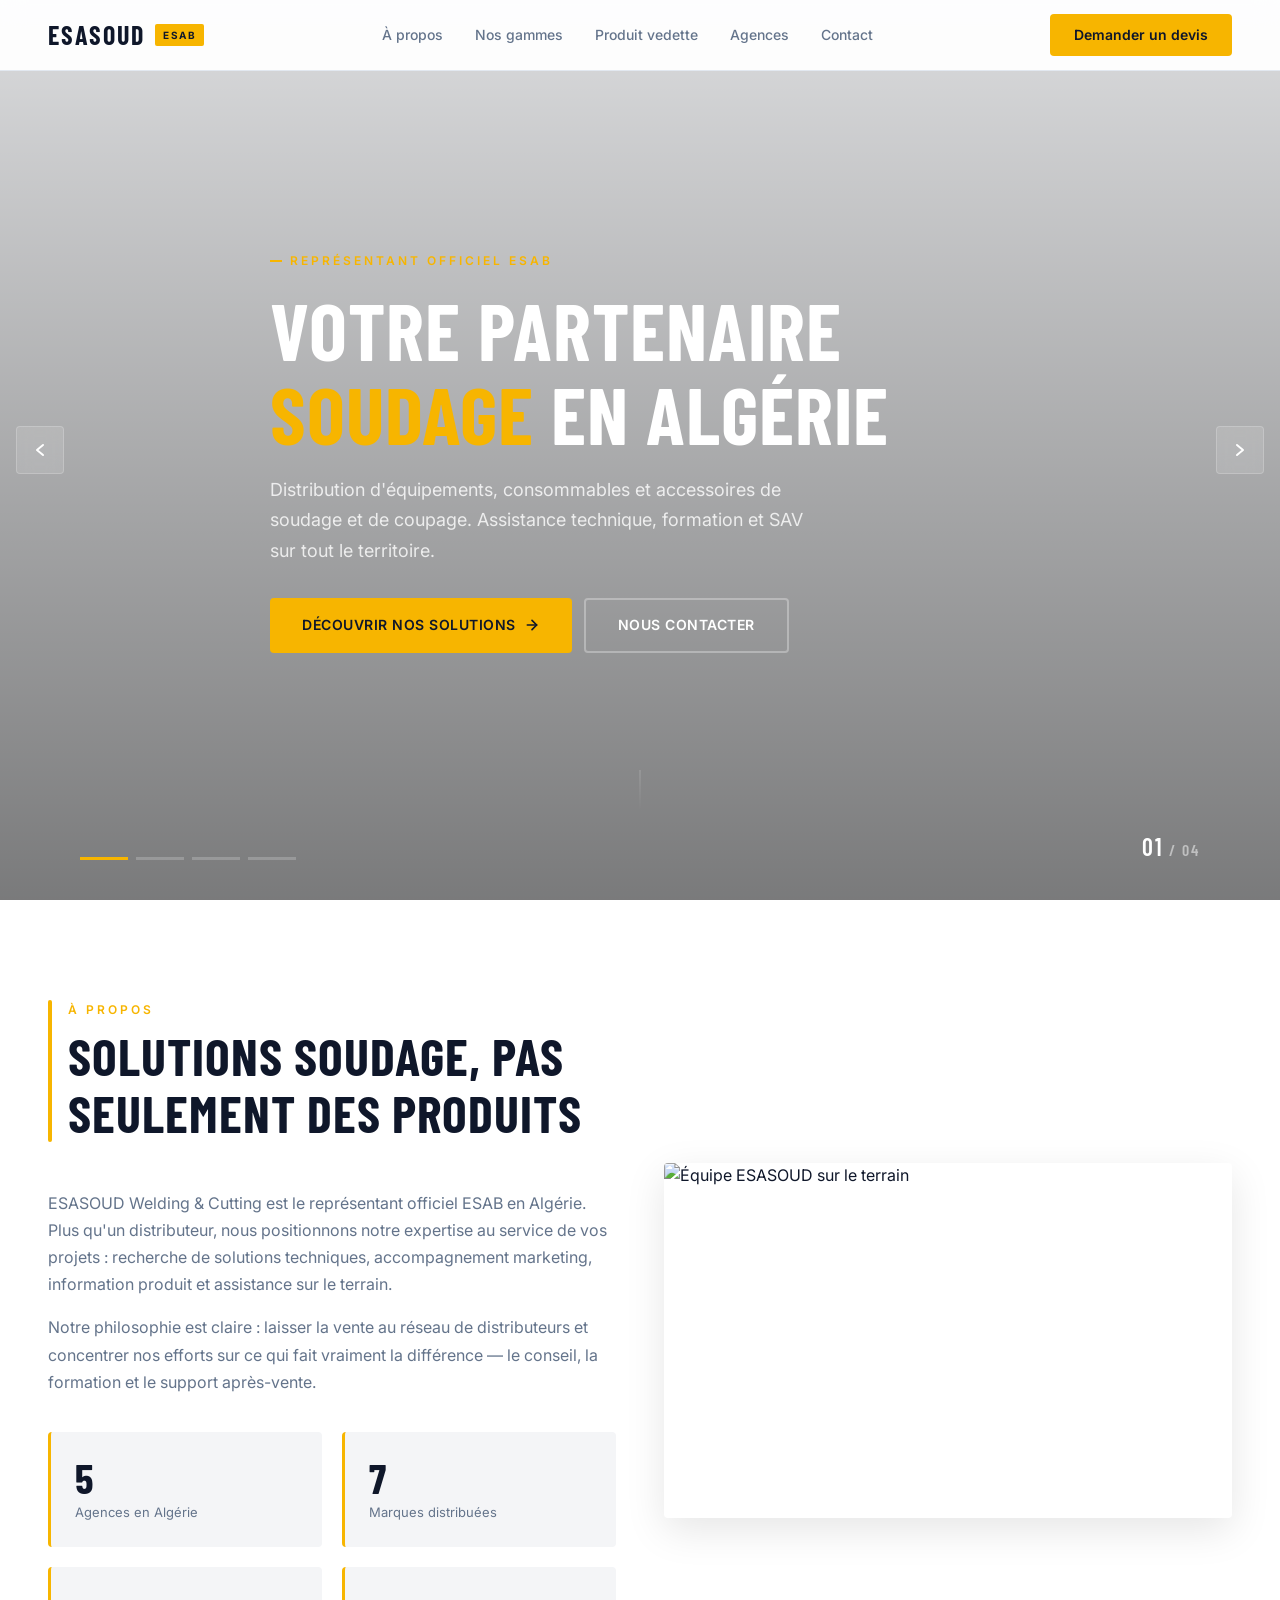
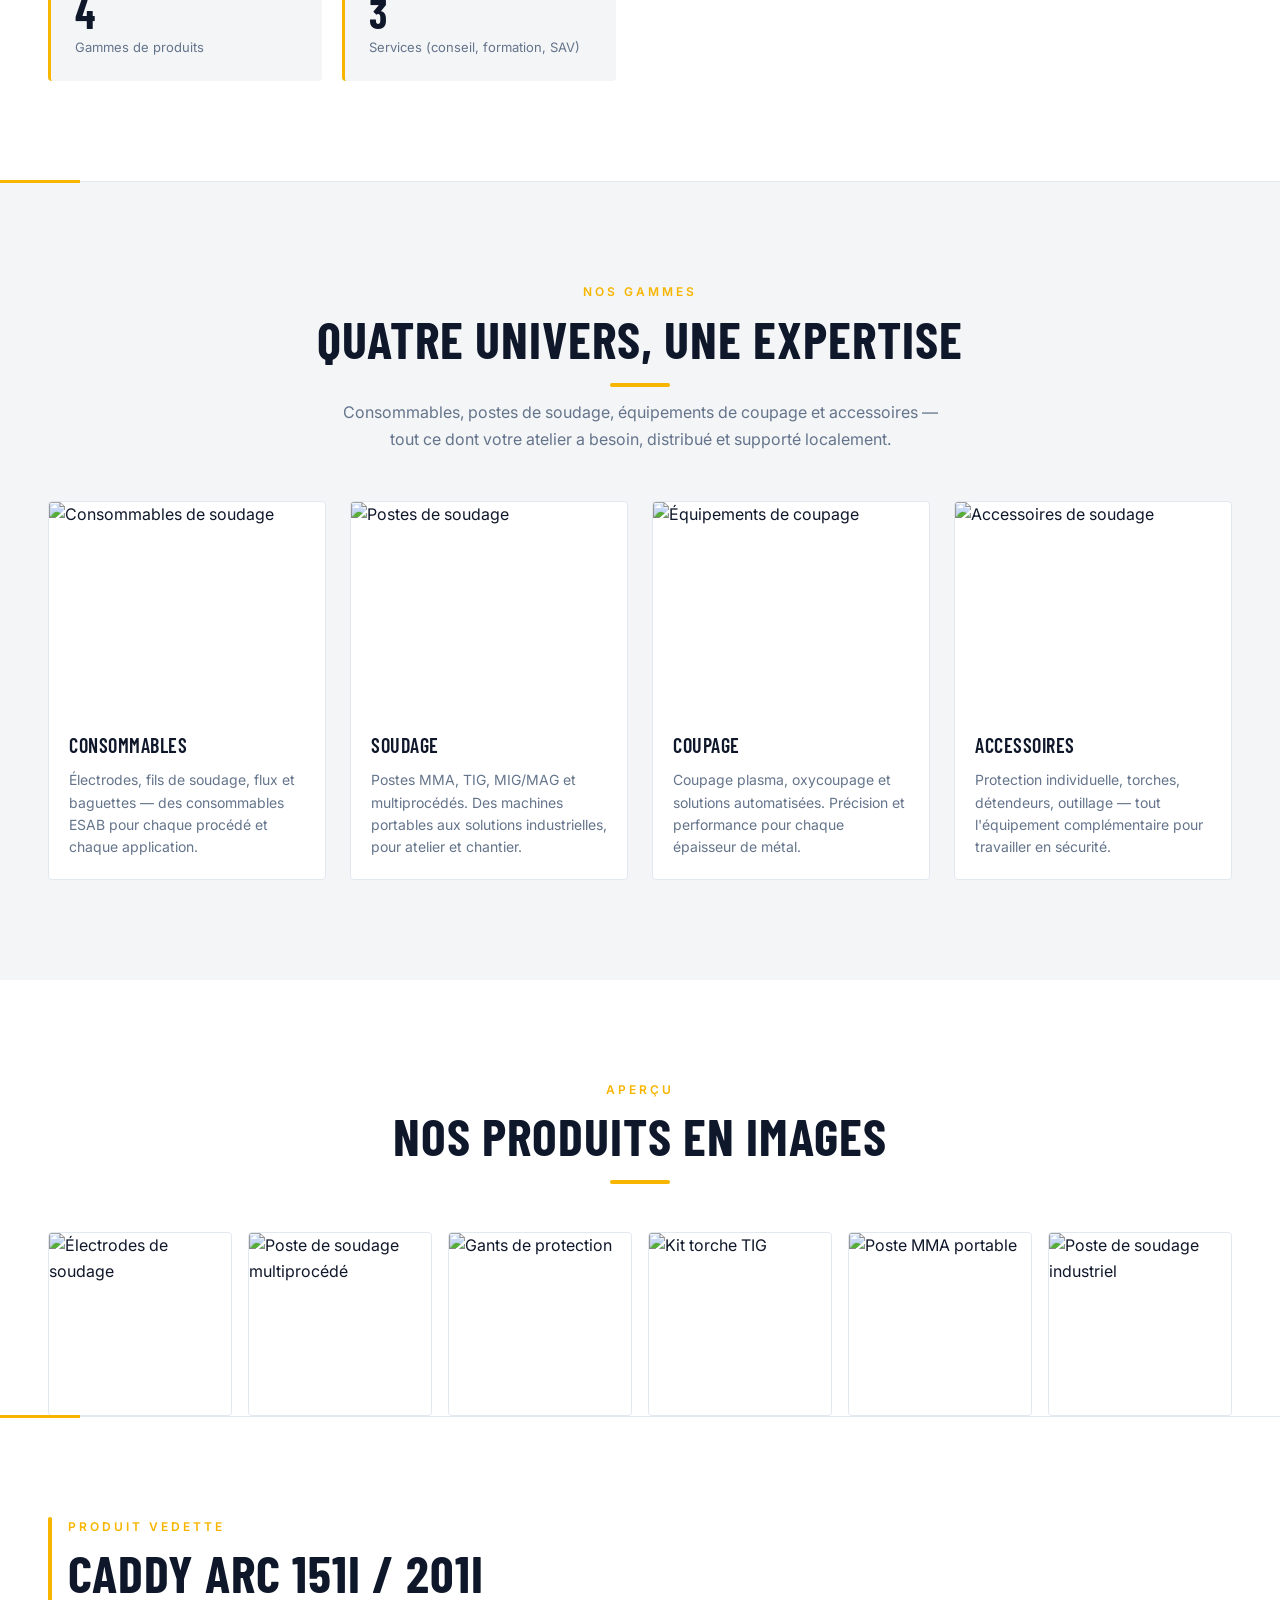
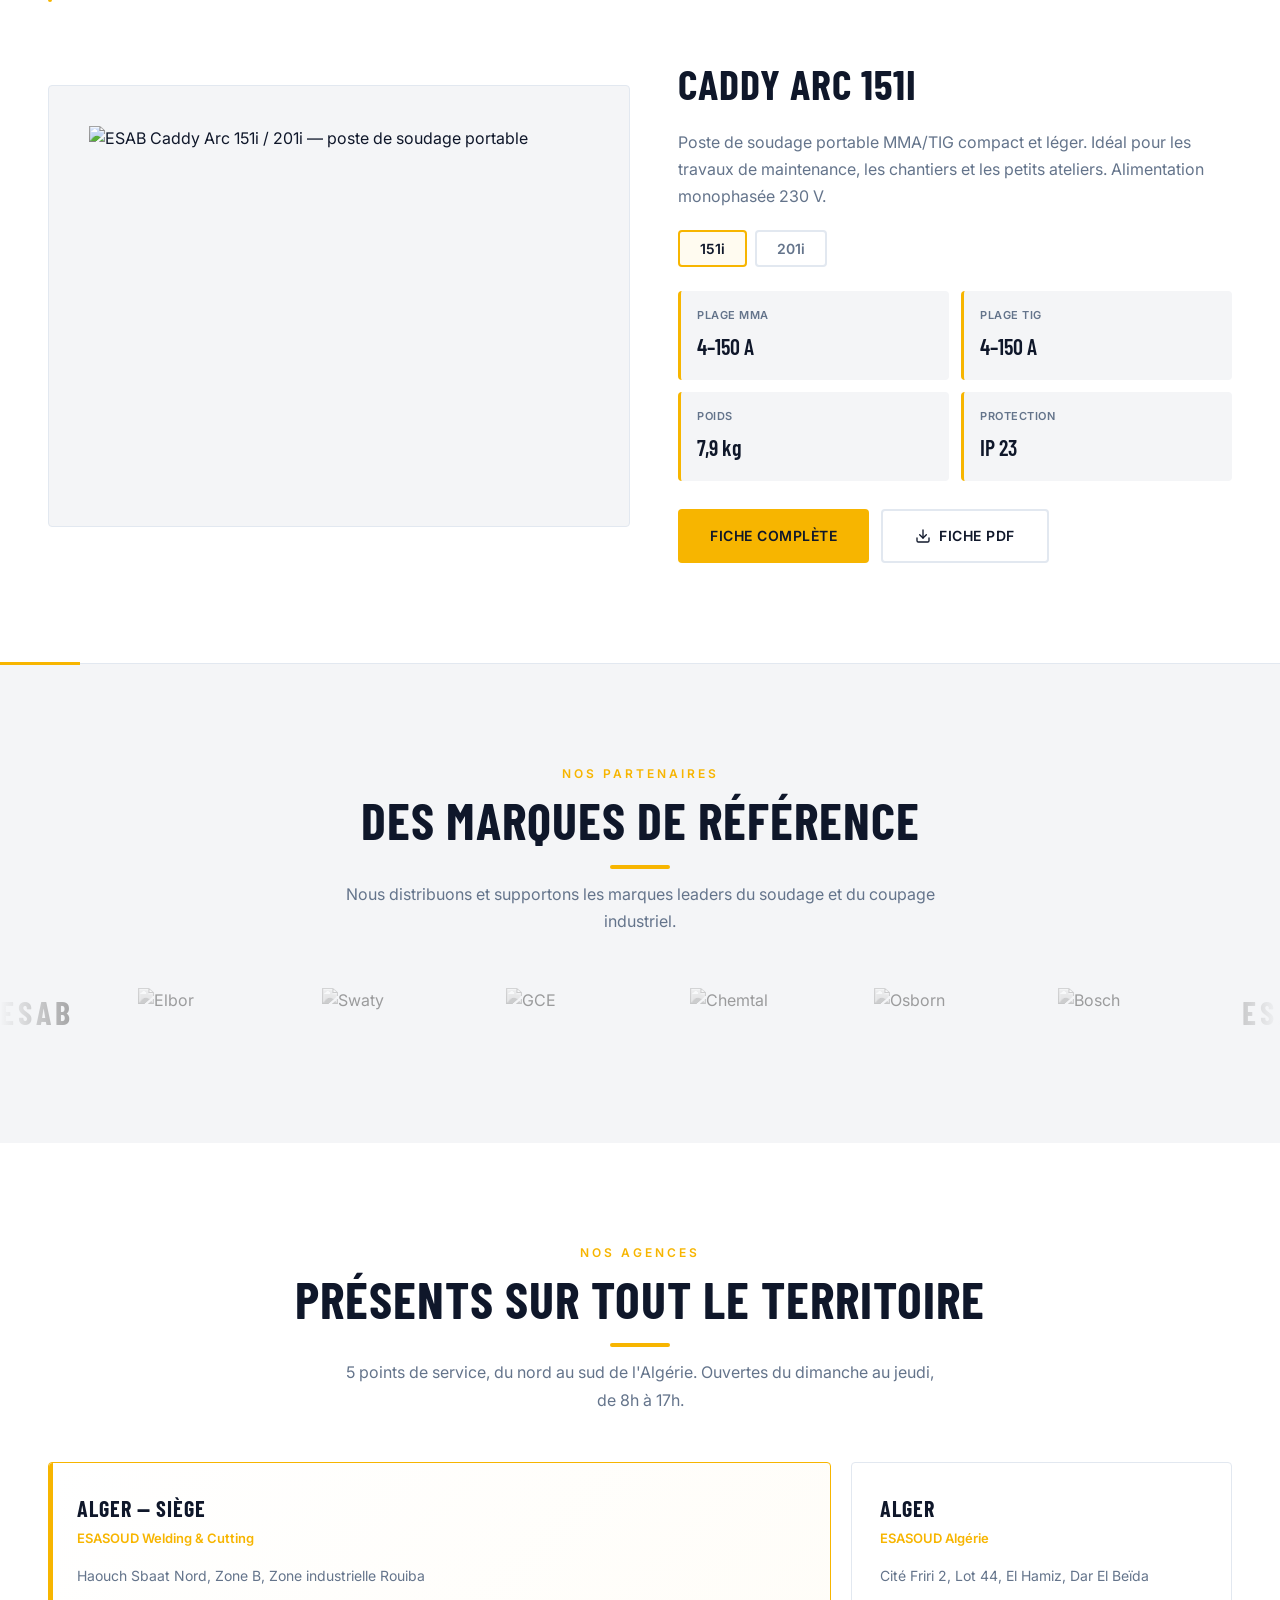
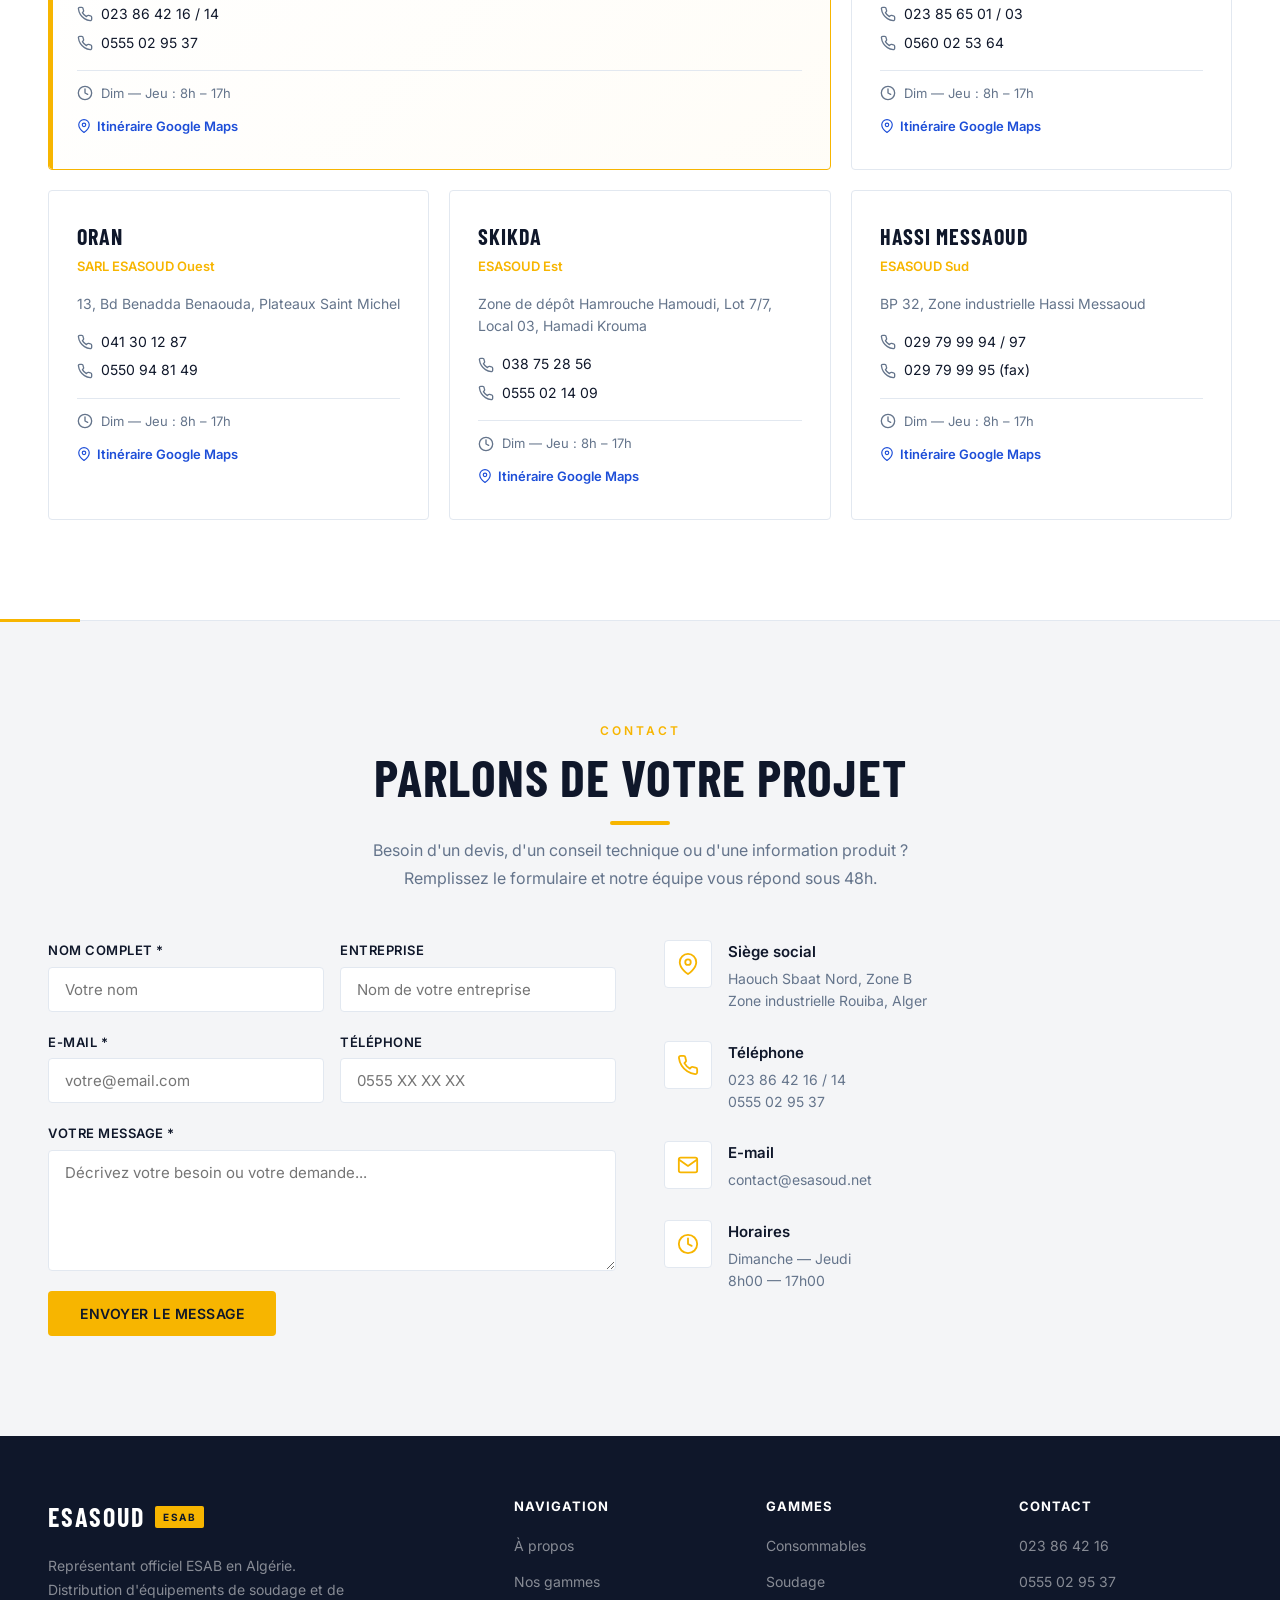
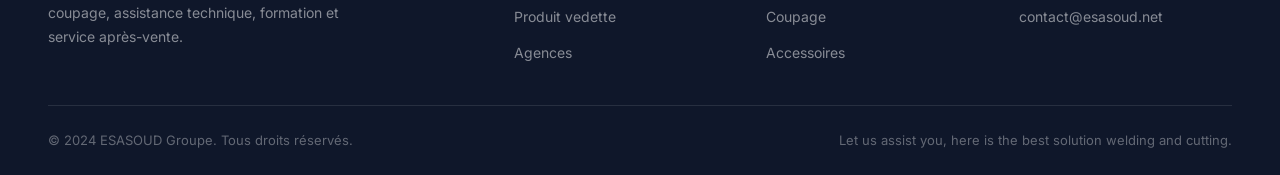
==== index.html @ b5c1c21e "ESASOUD V2 — Acier blanc (light theme) Site vitrine complet : slider full screen, Swiss Modernism in" ====
<!DOCTYPE html>
<html lang="fr">
<head>
  <meta charset="UTF-8">
  <meta name="viewport" content="width=device-width, initial-scale=1.0">
  <title>ESASOUD Welding & Cutting — Représentant officiel ESAB en Algérie</title>
  <meta name="description" content="ESASOUD Welding & Cutting, représentant officiel ESAB en Algérie. Distribution d'équipements de soudage et coupage, assistance technique, formation et SAV.">
  <link rel="preconnect" href="https://fonts.googleapis.com">
  <link rel="preconnect" href="https://fonts.gstatic.com" crossorigin>
  <link href="https://fonts.googleapis.com/css2?family=Barlow+Condensed:wght@400;500;600;700&family=Inter:wght@400;500;600;700&display=swap" rel="stylesheet">
  <link rel="stylesheet" href="assets/css/style.css">
</head>
<body>

  <!-- ====== HEADER ====== -->
  <header class="site-header" role="banner">
    <div class="container nav-inner">
      <a href="/" class="logo" aria-label="ESASOUD — Accueil">
        ESASOUD <span class="esab-badge">ESAB</span>
      </a>
      <nav aria-label="Navigation principale">
        <ul class="nav-links">
          <li><a href="#about">À propos</a></li>
          <li><a href="#gammes">Nos gammes</a></li>
          <li><a href="#produit">Produit vedette</a></li>
          <li><a href="#agences">Agences</a></li>
          <li><a href="#contact">Contact</a></li>
        </ul>
      </nav>
      <a href="#contact" class="nav-cta">Demander un devis</a>
      <button class="hamburger" aria-label="Ouvrir le menu" aria-expanded="false">
        <span></span><span></span><span></span>
      </button>
    </div>
  </header>

  <!-- Mobile nav -->
  <div class="mobile-nav" aria-hidden="true">
    <a href="#about">À propos</a>
    <a href="#gammes">Nos gammes</a>
    <a href="#produit">Produit vedette</a>
    <a href="#agences">Agences</a>
    <a href="#contact">Contact</a>
  </div>

  <!-- ====== HERO SLIDER ====== -->
  <section class="hero-slider" aria-label="Slider principal">

    <!-- Slide 1 -->
    <div class="slide active" role="group" aria-label="Slide 1 sur 4">
      <div class="slide-bg" style="background-image: url('https://www.esasoud.net/images/main-slider-img.jpg')" role="img" aria-label="Soudeur professionnel au travail"></div>
      <div class="slide-overlay"></div>
      <div class="slide-content">
        <span class="label-tag">Représentant officiel ESAB</span>
        <h1>Votre partenaire <span class="highlight">soudage</span> en Algérie</h1>
        <p>Distribution d'équipements, consommables et accessoires de soudage et de coupage. Assistance technique, formation et SAV sur tout le territoire.</p>
        <div style="display: flex; gap: 12px; flex-wrap: wrap;">
          <a href="#gammes" class="btn-primary">
            Découvrir nos solutions
            <svg width="16" height="16" viewBox="0 0 24 24" fill="none" stroke="currentColor" stroke-width="2.5" stroke-linecap="round" stroke-linejoin="round"><line x1="5" y1="12" x2="19" y2="12"/><polyline points="12 5 19 12 12 19"/></svg>
          </a>
          <a href="#contact" class="btn-outline">Nous contacter</a>
        </div>
      </div>
    </div>

    <!-- Slide 2 -->
    <div class="slide" role="group" aria-label="Slide 2 sur 4">
      <div class="slide-bg" style="background-image: url('https://www.esasoud.net/images/main-slider-img1.jpg')" role="img" aria-label="Équipements de soudage ESAB"></div>
      <div class="slide-overlay"></div>
      <div class="slide-content">
        <span class="label-tag">ESAB en Algérie</span>
        <h1>L'expertise <span class="highlight">ESAB</span> à votre service</h1>
        <p>Soudage, coupage, consommables et accessoires — les solutions ESAB distribuées et supportées localement par ESASOUD Groupe.</p>
        <a href="#about" class="btn-primary">
          En savoir plus
          <svg width="16" height="16" viewBox="0 0 24 24" fill="none" stroke="currentColor" stroke-width="2.5" stroke-linecap="round" stroke-linejoin="round"><line x1="5" y1="12" x2="19" y2="12"/><polyline points="12 5 19 12 12 19"/></svg>
        </a>
      </div>
    </div>

    <!-- Slide 3 -->
    <div class="slide" role="group" aria-label="Slide 3 sur 4">
      <div class="slide-bg" style="background-image: url('https://www.esasoud.net/images/main-slider-img2.jpg')" role="img" aria-label="Formation et assistance technique"></div>
      <div class="slide-overlay"></div>
      <div class="slide-content">
        <span class="label-tag">Services</span>
        <h1>Assistance technique & <span class="highlight">formation</span></h1>
        <p>Nous ne vendons pas seulement des produits — nous vous accompagnons avec des solutions adaptées, du conseil technique et de la formation continue.</p>
        <a href="#contact" class="btn-primary">
          Contactez-nous
          <svg width="16" height="16" viewBox="0 0 24 24" fill="none" stroke="currentColor" stroke-width="2.5" stroke-linecap="round" stroke-linejoin="round"><line x1="5" y1="12" x2="19" y2="12"/><polyline points="12 5 19 12 12 19"/></svg>
        </a>
      </div>
    </div>

    <!-- Slide 4 -->
    <div class="slide" role="group" aria-label="Slide 4 sur 4">
      <div class="slide-bg" style="background-image: url('https://www.esasoud.net/images/welding_1.jpg')" role="img" aria-label="Réseau national ESASOUD"></div>
      <div class="slide-overlay"></div>
      <div class="slide-content">
        <span class="label-tag">Réseau national</span>
        <h1>5 agences, <span class="highlight">couverture nationale</span></h1>
        <p>D'Alger à Hassi Messaoud, nos équipes sont présentes sur le terrain pour vous servir au plus proche de vos chantiers.</p>
        <a href="#agences" class="btn-primary">
          Trouver votre agence
          <svg width="16" height="16" viewBox="0 0 24 24" fill="none" stroke="currentColor" stroke-width="2.5" stroke-linecap="round" stroke-linejoin="round"><line x1="5" y1="12" x2="19" y2="12"/><polyline points="12 5 19 12 12 19"/></svg>
        </a>
      </div>
    </div>

    <!-- Arrows -->
    <div class="slider-arrows">
      <button class="slider-prev" aria-label="Slide précédent">
        <svg width="18" height="18" fill="none" stroke="currentColor" stroke-width="2" stroke-linecap="round" stroke-linejoin="round"><polyline points="12 4 6 9 12 14"/></svg>
      </button>
      <button class="slider-next" aria-label="Slide suivant">
        <svg width="18" height="18" fill="none" stroke="currentColor" stroke-width="2" stroke-linecap="round" stroke-linejoin="round"><polyline points="6 4 12 9 6 14"/></svg>
      </button>
    </div>

    <!-- Progress -->
    <div class="slider-progress" role="tablist" aria-label="Indicateurs du slider">
      <div class="progress-bar active" role="tab" aria-label="Aller au slide 1" tabindex="0"><div class="fill"></div></div>
      <div class="progress-bar" role="tab" aria-label="Aller au slide 2" tabindex="0"><div class="fill"></div></div>
      <div class="progress-bar" role="tab" aria-label="Aller au slide 3" tabindex="0"><div class="fill"></div></div>
      <div class="progress-bar" role="tab" aria-label="Aller au slide 4" tabindex="0"><div class="fill"></div></div>
    </div>

    <!-- Counter -->
    <div class="slider-counter" aria-hidden="true">
      <span class="current-num">01</span> / <span class="total-num">04</span>
    </div>

    <!-- Scroll hint -->
    <div class="scroll-hint" aria-hidden="true">
      <div class="line"></div>
    </div>
  </section>

  <!-- ====== ABOUT ====== -->
  <section class="about" id="about">
    <div class="container">
      <div class="about-grid">
        <div class="reveal">
          <div class="section-header">
            <span class="section-label">À propos</span>
            <h2 class="section-title">Solutions soudage, pas seulement des produits</h2>
          </div>
          <p class="section-desc">ESASOUD Welding & Cutting est le représentant officiel ESAB en Algérie. Plus qu'un distributeur, nous positionnons notre expertise au service de vos projets : recherche de solutions techniques, accompagnement marketing, information produit et assistance sur le terrain.</p>
          <p class="section-desc" style="margin-top: 16px;">Notre philosophie est claire : laisser la vente au réseau de distributeurs et concentrer nos efforts sur ce qui fait vraiment la différence — le conseil, la formation et le support après-vente.</p>
          <div class="about-stats">
            <div class="stat-card">
              <div class="number">5</div>
              <div class="label">Agences en Algérie</div>
            </div>
            <div class="stat-card">
              <div class="number">7</div>
              <div class="label">Marques distribuées</div>
            </div>
            <div class="stat-card">
              <div class="number">4</div>
              <div class="label">Gammes de produits</div>
            </div>
            <div class="stat-card">
              <div class="number">3</div>
              <div class="label">Services (conseil, formation, SAV)</div>
            </div>
          </div>
        </div>
        <div class="about-image reveal">
          <img src="https://www.esasoud.net/images/about-team-banner.jpg"
               referrerpolicy="no-referrer" loading="lazy"
               alt="Équipe ESASOUD sur le terrain" width="640" height="400">
        </div>
      </div>
    </div>
  </section>

  <div class="section-divider container"></div>

  <!-- ====== GAMMES ====== -->
  <section class="gammes" id="gammes">
    <div class="container">
      <div class="section-header centered reveal">
        <span class="section-label">Nos gammes</span>
        <h2 class="section-title">Quatre univers, une expertise</h2>
        <p class="section-desc">Consommables, postes de soudage, équipements de coupage et accessoires — tout ce dont votre atelier a besoin, distribué et supporté localement.</p>
      </div>
      <div class="gammes-grid">
        <div class="gamme-card reveal">
          <div class="card-img-wrapper">
            <img class="card-img" src="https://www.esasoud.net/components/com_jshopping/files/img_categories/consomable.jpg"
                 referrerpolicy="no-referrer" loading="lazy" alt="Consommables de soudage" width="400" height="300">
          </div>
          <div class="card-body">
            <h3>Consommables</h3>
            <p>Électrodes, fils de soudage, flux et baguettes — des consommables ESAB pour chaque procédé et chaque application.</p>
          </div>
        </div>
        <div class="gamme-card reveal">
          <div class="card-img-wrapper">
            <img class="card-img" src="https://www.esasoud.net/components/com_jshopping/files/img_categories/soudage.jpg"
                 referrerpolicy="no-referrer" loading="lazy" alt="Postes de soudage" width="400" height="300">
          </div>
          <div class="card-body">
            <h3>Soudage</h3>
            <p>Postes MMA, TIG, MIG/MAG et multiprocédés. Des machines portables aux solutions industrielles, pour atelier et chantier.</p>
          </div>
        </div>
        <div class="gamme-card reveal">
          <div class="card-img-wrapper">
            <img class="card-img" src="https://www.esasoud.net/components/com_jshopping/files/img_categories/coupage.jpg"
                 referrerpolicy="no-referrer" loading="lazy" alt="Équipements de coupage" width="400" height="300">
          </div>
          <div class="card-body">
            <h3>Coupage</h3>
            <p>Coupage plasma, oxycoupage et solutions automatisées. Précision et performance pour chaque épaisseur de métal.</p>
          </div>
        </div>
        <div class="gamme-card reveal">
          <div class="card-img-wrapper">
            <img class="card-img" src="https://www.esasoud.net/components/com_jshopping/files/img_categories/accesoires.jpg"
                 referrerpolicy="no-referrer" loading="lazy" alt="Accessoires de soudage" width="400" height="300">
          </div>
          <div class="card-body">
            <h3>Accessoires</h3>
            <p>Protection individuelle, torches, détendeurs, outillage — tout l'équipement complémentaire pour travailler en sécurité.</p>
          </div>
        </div>
      </div>
    </div>
  </section>

  <!-- ====== GALERIE ====== -->
  <section class="featured" style="padding-bottom: 0;">
    <div class="container">
      <div class="section-header centered reveal">
        <span class="section-label">Aperçu</span>
        <h2 class="section-title">Nos produits en images</h2>
      </div>
      <div class="gallery-grid reveal">
        <div class="gallery-item">
          <img src="https://www.esasoud.net/images/cobalt_thumbs/gallery23-44/727/8cc1994dde069571bfe5edf1e7822185.jpg"
               referrerpolicy="no-referrer" loading="lazy" alt="Électrodes de soudage" width="200" height="200">
        </div>
        <div class="gallery-item">
          <img src="https://www.esasoud.net/images/cobalt_thumbs/gallery23-43/727/62448a01125cebccfa3512491a345da9.jpg"
               referrerpolicy="no-referrer" loading="lazy" alt="Poste de soudage multiprocédé" width="200" height="200">
        </div>
        <div class="gallery-item">
          <img src="https://www.esasoud.net/images/cobalt_thumbs/gallery23-42/727/c9e61645f3f740197afa7fb17bf3d3ad.jpg"
               referrerpolicy="no-referrer" loading="lazy" alt="Gants de protection" width="200" height="200">
        </div>
        <div class="gallery-item">
          <img src="https://www.esasoud.net/images/cobalt_thumbs/gallery23-41/727/d5d9d0e4068673aee603250d1eb43af8.jpg"
               referrerpolicy="no-referrer" loading="lazy" alt="Kit torche TIG" width="200" height="200">
        </div>
        <div class="gallery-item">
          <img src="https://www.esasoud.net/images/cobalt_thumbs/gallery23-40/727/49633121e88e2125a7069937885d5163.jpg"
               referrerpolicy="no-referrer" loading="lazy" alt="Poste MMA portable" width="200" height="200">
        </div>
        <div class="gallery-item">
          <img src="https://www.esasoud.net/images/cobalt_thumbs/gallery23-39/727/fb04791e435ada34da98c5ca40642149.jpg"
               referrerpolicy="no-referrer" loading="lazy" alt="Poste de soudage industriel" width="200" height="200">
        </div>
      </div>
    </div>
  </section>

  <div class="section-divider container"></div>

  <!-- ====== PRODUIT VEDETTE ====== -->
  <section class="featured" id="produit">
    <div class="container">
      <div class="section-header reveal">
        <span class="section-label">Produit vedette</span>
        <h2 class="section-title">Caddy Arc 151i / 201i</h2>
      </div>
      <div class="featured-grid">
        <div class="featured-img-wrapper reveal">
          <img src="https://www.esasoud.net/components/com_jshopping/files/img_products/full_902474_Caddy_Arc_151i.jpg"
               referrerpolicy="no-referrer" loading="lazy"
               alt="ESAB Caddy Arc 151i / 201i — poste de soudage portable" width="500" height="400">
        </div>
        <div class="featured-info reveal">
          <h3>Caddy Arc <span data-spec-151i="151i" data-spec-201i="201i">151i</span></h3>
          <p class="section-desc" style="margin-bottom: 20px;">Poste de soudage portable MMA/TIG compact et léger. Idéal pour les travaux de maintenance, les chantiers et les petits ateliers. Alimentation monophasée 230 V.</p>
          <div class="model-selector">
            <button class="model-btn active" data-model="151i" type="button">151i</button>
            <button class="model-btn" data-model="201i" type="button">201i</button>
          </div>
          <div class="specs-mini">
            <div class="spec-item">
              <div class="spec-label">Plage MMA</div>
              <div class="spec-value" data-spec-151i="4–150 A" data-spec-201i="4–170 A">4–150 A</div>
            </div>
            <div class="spec-item">
              <div class="spec-label">Plage TIG</div>
              <div class="spec-value" data-spec-151i="4–150 A" data-spec-201i="4–220 A">4–150 A</div>
            </div>
            <div class="spec-item">
              <div class="spec-label">Poids</div>
              <div class="spec-value" data-spec-151i="7,9 kg" data-spec-201i="8,3 kg">7,9 kg</div>
            </div>
            <div class="spec-item">
              <div class="spec-label">Protection</div>
              <div class="spec-value">IP 23</div>
            </div>
          </div>
          <div class="featured-actions">
            <a href="produit" class="btn-primary">Fiche complète</a>
            <a href="https://www.esasoud.net/components/com_jshopping/files/demo_products/Caddy____Arc_151i_201i.pdf"
               class="btn-outline" target="_blank" rel="noopener">
              <svg width="16" height="16" viewBox="0 0 24 24" fill="none" stroke="currentColor" stroke-width="2" stroke-linecap="round" stroke-linejoin="round"><path d="M21 15v4a2 2 0 01-2 2H5a2 2 0 01-2-2v-4"/><polyline points="7 10 12 15 17 10"/><line x1="12" y1="15" x2="12" y2="3"/></svg>
              Fiche PDF
            </a>
          </div>
        </div>
      </div>
    </div>
  </section>

  <div class="section-divider container"></div>

  <!-- ====== PARTENAIRES ====== -->
  <section class="partners" id="partenaires">
    <div class="container">
      <div class="section-header centered reveal">
        <span class="section-label">Nos partenaires</span>
        <h2 class="section-title">Des marques de référence</h2>
        <p class="section-desc">Nous distribuons et supportons les marques leaders du soudage et du coupage industriel.</p>
      </div>
    </div>
    <div class="partners-track-wrapper reveal">
      <div class="partners-track">
        <div class="partner-item"><span class="partner-esab">ESAB</span></div>
        <div class="partner-item"><img src="https://www.esasoud.net/images/partners/elborlogo.png" referrerpolicy="no-referrer" alt="Elbor" loading="lazy" width="120" height="50"></div>
        <div class="partner-item"><img src="https://www.esasoud.net/images/partners/swaty.png" referrerpolicy="no-referrer" alt="Swaty" loading="lazy" width="120" height="50"></div>
        <div class="partner-item"><img src="https://www.esasoud.net/images/partners/gce.png" referrerpolicy="no-referrer" alt="GCE" loading="lazy" width="120" height="50"></div>
        <div class="partner-item"><img src="https://www.esasoud.net/images/partners/chemtal.png" referrerpolicy="no-referrer" alt="Chemtal" loading="lazy" width="120" height="50"></div>
        <div class="partner-item"><img src="https://www.esasoud.net/images/partners/osborn.png" referrerpolicy="no-referrer" alt="Osborn" loading="lazy" width="120" height="50"></div>
        <div class="partner-item"><img src="https://www.esasoud.net/images/partners/bosch.png" referrerpolicy="no-referrer" alt="Bosch" loading="lazy" width="120" height="50"></div>
        <!-- Duplicated for loop -->
        <div class="partner-item"><span class="partner-esab">ESAB</span></div>
        <div class="partner-item"><img src="https://www.esasoud.net/images/partners/elborlogo.png" referrerpolicy="no-referrer" alt="Elbor" loading="lazy" width="120" height="50"></div>
        <div class="partner-item"><img src="https://www.esasoud.net/images/partners/swaty.png" referrerpolicy="no-referrer" alt="Swaty" loading="lazy" width="120" height="50"></div>
        <div class="partner-item"><img src="https://www.esasoud.net/images/partners/gce.png" referrerpolicy="no-referrer" alt="GCE" loading="lazy" width="120" height="50"></div>
        <div class="partner-item"><img src="https://www.esasoud.net/images/partners/chemtal.png" referrerpolicy="no-referrer" alt="Chemtal" loading="lazy" width="120" height="50"></div>
        <div class="partner-item"><img src="https://www.esasoud.net/images/partners/osborn.png" referrerpolicy="no-referrer" alt="Osborn" loading="lazy" width="120" height="50"></div>
        <div class="partner-item"><img src="https://www.esasoud.net/images/partners/bosch.png" referrerpolicy="no-referrer" alt="Bosch" loading="lazy" width="120" height="50"></div>
      </div>
    </div>
  </section>

  <!-- ====== AGENCES ====== -->
  <section class="agencies" id="agences">
    <div class="container">
      <div class="section-header centered reveal">
        <span class="section-label">Nos agences</span>
        <h2 class="section-title">Présents sur tout le territoire</h2>
        <p class="section-desc">5 points de service, du nord au sud de l'Algérie. Ouvertes du dimanche au jeudi, de 8h à 17h.</p>
      </div>
      <div class="agencies-grid">

        <div class="agency-card siege reveal">
          <div class="city">Alger — siège</div>
          <div class="entity">ESASOUD Welding & Cutting</div>
          <div class="address">Haouch Sbaat Nord, Zone B, Zone industrielle Rouiba</div>
          <div class="phones">
            <a href="tel:+21323864216"><svg class="icon-phone" viewBox="0 0 24 24" fill="none" stroke="currentColor" stroke-width="2" stroke-linecap="round" stroke-linejoin="round"><path d="M22 16.92v3a2 2 0 01-2.18 2 19.79 19.79 0 01-8.63-3.07 19.5 19.5 0 01-6-6 19.79 19.79 0 01-3.07-8.67A2 2 0 014.11 2h3a2 2 0 012 1.72c.127.96.361 1.903.7 2.81a2 2 0 01-.45 2.11L8.09 9.91a16 16 0 006 6l1.27-1.27a2 2 0 012.11-.45c.907.339 1.85.573 2.81.7A2 2 0 0122 16.92z"/></svg> 023 86 42 16 / 14</a>
            <a href="tel:+213555029537"><svg class="icon-phone" viewBox="0 0 24 24" fill="none" stroke="currentColor" stroke-width="2" stroke-linecap="round" stroke-linejoin="round"><path d="M22 16.92v3a2 2 0 01-2.18 2 19.79 19.79 0 01-8.63-3.07 19.5 19.5 0 01-6-6 19.79 19.79 0 01-3.07-8.67A2 2 0 014.11 2h3a2 2 0 012 1.72c.127.96.361 1.903.7 2.81a2 2 0 01-.45 2.11L8.09 9.91a16 16 0 006 6l1.27-1.27a2 2 0 012.11-.45c.907.339 1.85.573 2.81.7A2 2 0 0122 16.92z"/></svg> 0555 02 95 37</a>
          </div>
          <div class="hours"><svg width="16" height="16" viewBox="0 0 24 24" fill="none" stroke="currentColor" stroke-width="2" stroke-linecap="round" stroke-linejoin="round"><circle cx="12" cy="12" r="10"/><polyline points="12 6 12 12 16 14"/></svg> Dim — Jeu : 8h – 17h</div>
          <a href="https://www.google.com/maps/search/Haouch+Sbaat+Nord+Zone+B+Zone+industrielle+Rouiba+Alger" target="_blank" rel="noopener" class="map-link"><svg width="14" height="14" viewBox="0 0 24 24" fill="none" stroke="currentColor" stroke-width="2" stroke-linecap="round" stroke-linejoin="round"><path d="M21 10c0 7-9 13-9 13s-9-6-9-13a9 9 0 0118 0z"/><circle cx="12" cy="10" r="3"/></svg> Itinéraire Google Maps</a>
        </div>

        <div class="agency-card reveal">
          <div class="city">Alger</div>
          <div class="entity">ESASOUD Algérie</div>
          <div class="address">Cité Friri 2, Lot 44, El Hamiz, Dar El Beïda</div>
          <div class="phones">
            <a href="tel:+21323856501"><svg class="icon-phone" viewBox="0 0 24 24" fill="none" stroke="currentColor" stroke-width="2" stroke-linecap="round" stroke-linejoin="round"><path d="M22 16.92v3a2 2 0 01-2.18 2 19.79 19.79 0 01-8.63-3.07 19.5 19.5 0 01-6-6 19.79 19.79 0 01-3.07-8.67A2 2 0 014.11 2h3a2 2 0 012 1.72c.127.96.361 1.903.7 2.81a2 2 0 01-.45 2.11L8.09 9.91a16 16 0 006 6l1.27-1.27a2 2 0 012.11-.45c.907.339 1.85.573 2.81.7A2 2 0 0122 16.92z"/></svg> 023 85 65 01 / 03</a>
            <a href="tel:+213560025364"><svg class="icon-phone" viewBox="0 0 24 24" fill="none" stroke="currentColor" stroke-width="2" stroke-linecap="round" stroke-linejoin="round"><path d="M22 16.92v3a2 2 0 01-2.18 2 19.79 19.79 0 01-8.63-3.07 19.5 19.5 0 01-6-6 19.79 19.79 0 01-3.07-8.67A2 2 0 014.11 2h3a2 2 0 012 1.72c.127.96.361 1.903.7 2.81a2 2 0 01-.45 2.11L8.09 9.91a16 16 0 006 6l1.27-1.27a2 2 0 012.11-.45c.907.339 1.85.573 2.81.7A2 2 0 0122 16.92z"/></svg> 0560 02 53 64</a>
          </div>
          <div class="hours"><svg width="16" height="16" viewBox="0 0 24 24" fill="none" stroke="currentColor" stroke-width="2" stroke-linecap="round" stroke-linejoin="round"><circle cx="12" cy="12" r="10"/><polyline points="12 6 12 12 16 14"/></svg> Dim — Jeu : 8h – 17h</div>
          <a href="https://www.google.com/maps/search/Cité+Friri+2+Lot+44+El+Hamiz+Dar+El+Beïda+Alger" target="_blank" rel="noopener" class="map-link"><svg width="14" height="14" viewBox="0 0 24 24" fill="none" stroke="currentColor" stroke-width="2" stroke-linecap="round" stroke-linejoin="round"><path d="M21 10c0 7-9 13-9 13s-9-6-9-13a9 9 0 0118 0z"/><circle cx="12" cy="10" r="3"/></svg> Itinéraire Google Maps</a>
        </div>

        <div class="agency-card reveal">
          <div class="city">Oran</div>
          <div class="entity">SARL ESASOUD Ouest</div>
          <div class="address">13, Bd Benadda Benaouda, Plateaux Saint Michel</div>
          <div class="phones">
            <a href="tel:+21341301287"><svg class="icon-phone" viewBox="0 0 24 24" fill="none" stroke="currentColor" stroke-width="2" stroke-linecap="round" stroke-linejoin="round"><path d="M22 16.92v3a2 2 0 01-2.18 2 19.79 19.79 0 01-8.63-3.07 19.5 19.5 0 01-6-6 19.79 19.79 0 01-3.07-8.67A2 2 0 014.11 2h3a2 2 0 012 1.72c.127.96.361 1.903.7 2.81a2 2 0 01-.45 2.11L8.09 9.91a16 16 0 006 6l1.27-1.27a2 2 0 012.11-.45c.907.339 1.85.573 2.81.7A2 2 0 0122 16.92z"/></svg> 041 30 12 87</a>
            <a href="tel:+213550948149"><svg class="icon-phone" viewBox="0 0 24 24" fill="none" stroke="currentColor" stroke-width="2" stroke-linecap="round" stroke-linejoin="round"><path d="M22 16.92v3a2 2 0 01-2.18 2 19.79 19.79 0 01-8.63-3.07 19.5 19.5 0 01-6-6 19.79 19.79 0 01-3.07-8.67A2 2 0 014.11 2h3a2 2 0 012 1.72c.127.96.361 1.903.7 2.81a2 2 0 01-.45 2.11L8.09 9.91a16 16 0 006 6l1.27-1.27a2 2 0 012.11-.45c.907.339 1.85.573 2.81.7A2 2 0 0122 16.92z"/></svg> 0550 94 81 49</a>
          </div>
          <div class="hours"><svg width="16" height="16" viewBox="0 0 24 24" fill="none" stroke="currentColor" stroke-width="2" stroke-linecap="round" stroke-linejoin="round"><circle cx="12" cy="12" r="10"/><polyline points="12 6 12 12 16 14"/></svg> Dim — Jeu : 8h – 17h</div>
          <a href="https://www.google.com/maps/search/13+Bd+Benadda+Benaouda+Plateaux+Saint+Michel+Oran" target="_blank" rel="noopener" class="map-link"><svg width="14" height="14" viewBox="0 0 24 24" fill="none" stroke="currentColor" stroke-width="2" stroke-linecap="round" stroke-linejoin="round"><path d="M21 10c0 7-9 13-9 13s-9-6-9-13a9 9 0 0118 0z"/><circle cx="12" cy="10" r="3"/></svg> Itinéraire Google Maps</a>
        </div>

        <div class="agency-card reveal">
          <div class="city">Skikda</div>
          <div class="entity">ESASOUD Est</div>
          <div class="address">Zone de dépôt Hamrouche Hamoudi, Lot 7/7, Local 03, Hamadi Krouma</div>
          <div class="phones">
            <a href="tel:+21338752856"><svg class="icon-phone" viewBox="0 0 24 24" fill="none" stroke="currentColor" stroke-width="2" stroke-linecap="round" stroke-linejoin="round"><path d="M22 16.92v3a2 2 0 01-2.18 2 19.79 19.79 0 01-8.63-3.07 19.5 19.5 0 01-6-6 19.79 19.79 0 01-3.07-8.67A2 2 0 014.11 2h3a2 2 0 012 1.72c.127.96.361 1.903.7 2.81a2 2 0 01-.45 2.11L8.09 9.91a16 16 0 006 6l1.27-1.27a2 2 0 012.11-.45c.907.339 1.85.573 2.81.7A2 2 0 0122 16.92z"/></svg> 038 75 28 56</a>
            <a href="tel:+213555021409"><svg class="icon-phone" viewBox="0 0 24 24" fill="none" stroke="currentColor" stroke-width="2" stroke-linecap="round" stroke-linejoin="round"><path d="M22 16.92v3a2 2 0 01-2.18 2 19.79 19.79 0 01-8.63-3.07 19.5 19.5 0 01-6-6 19.79 19.79 0 01-3.07-8.67A2 2 0 014.11 2h3a2 2 0 012 1.72c.127.96.361 1.903.7 2.81a2 2 0 01-.45 2.11L8.09 9.91a16 16 0 006 6l1.27-1.27a2 2 0 012.11-.45c.907.339 1.85.573 2.81.7A2 2 0 0122 16.92z"/></svg> 0555 02 14 09</a>
          </div>
          <div class="hours"><svg width="16" height="16" viewBox="0 0 24 24" fill="none" stroke="currentColor" stroke-width="2" stroke-linecap="round" stroke-linejoin="round"><circle cx="12" cy="12" r="10"/><polyline points="12 6 12 12 16 14"/></svg> Dim — Jeu : 8h – 17h</div>
          <a href="https://www.google.com/maps/search/Zone+de+dépôt+Hamrouche+Hamoudi+Hamadi+Krouma+Skikda" target="_blank" rel="noopener" class="map-link"><svg width="14" height="14" viewBox="0 0 24 24" fill="none" stroke="currentColor" stroke-width="2" stroke-linecap="round" stroke-linejoin="round"><path d="M21 10c0 7-9 13-9 13s-9-6-9-13a9 9 0 0118 0z"/><circle cx="12" cy="10" r="3"/></svg> Itinéraire Google Maps</a>
        </div>

        <div class="agency-card reveal">
          <div class="city">Hassi Messaoud</div>
          <div class="entity">ESASOUD Sud</div>
          <div class="address">BP 32, Zone industrielle Hassi Messaoud</div>
          <div class="phones">
            <a href="tel:+21329799994"><svg class="icon-phone" viewBox="0 0 24 24" fill="none" stroke="currentColor" stroke-width="2" stroke-linecap="round" stroke-linejoin="round"><path d="M22 16.92v3a2 2 0 01-2.18 2 19.79 19.79 0 01-8.63-3.07 19.5 19.5 0 01-6-6 19.79 19.79 0 01-3.07-8.67A2 2 0 014.11 2h3a2 2 0 012 1.72c.127.96.361 1.903.7 2.81a2 2 0 01-.45 2.11L8.09 9.91a16 16 0 006 6l1.27-1.27a2 2 0 012.11-.45c.907.339 1.85.573 2.81.7A2 2 0 0122 16.92z"/></svg> 029 79 99 94 / 97</a>
            <a href="tel:+21329799995"><svg class="icon-phone" viewBox="0 0 24 24" fill="none" stroke="currentColor" stroke-width="2" stroke-linecap="round" stroke-linejoin="round"><path d="M22 16.92v3a2 2 0 01-2.18 2 19.79 19.79 0 01-8.63-3.07 19.5 19.5 0 01-6-6 19.79 19.79 0 01-3.07-8.67A2 2 0 014.11 2h3a2 2 0 012 1.72c.127.96.361 1.903.7 2.81a2 2 0 01-.45 2.11L8.09 9.91a16 16 0 006 6l1.27-1.27a2 2 0 012.11-.45c.907.339 1.85.573 2.81.7A2 2 0 0122 16.92z"/></svg> 029 79 99 95 (fax)</a>
          </div>
          <div class="hours"><svg width="16" height="16" viewBox="0 0 24 24" fill="none" stroke="currentColor" stroke-width="2" stroke-linecap="round" stroke-linejoin="round"><circle cx="12" cy="12" r="10"/><polyline points="12 6 12 12 16 14"/></svg> Dim — Jeu : 8h – 17h</div>
          <a href="https://www.google.com/maps/search/Zone+industrielle+Hassi+Messaoud" target="_blank" rel="noopener" class="map-link"><svg width="14" height="14" viewBox="0 0 24 24" fill="none" stroke="currentColor" stroke-width="2" stroke-linecap="round" stroke-linejoin="round"><path d="M21 10c0 7-9 13-9 13s-9-6-9-13a9 9 0 0118 0z"/><circle cx="12" cy="10" r="3"/></svg> Itinéraire Google Maps</a>
        </div>

      </div>
    </div>
  </section>

  <div class="section-divider container"></div>

  <!-- ====== CONTACT ====== -->
  <section class="contact" id="contact">
    <div class="container">
      <div class="section-header centered reveal">
        <span class="section-label">Contact</span>
        <h2 class="section-title">Parlons de votre projet</h2>
        <p class="section-desc">Besoin d'un devis, d'un conseil technique ou d'une information produit ? Remplissez le formulaire et notre équipe vous répond sous 48h.</p>
      </div>
      <div class="contact-grid">
        <form class="contact-form reveal" id="contactForm" novalidate>
          <div class="form-row">
            <div class="form-group">
              <label for="name">Nom complet *</label>
              <input type="text" id="name" name="name" required autocomplete="name" placeholder="Votre nom">
            </div>
            <div class="form-group">
              <label for="company">Entreprise</label>
              <input type="text" id="company" name="company" autocomplete="organization" placeholder="Nom de votre entreprise">
            </div>
          </div>
          <div class="form-row">
            <div class="form-group">
              <label for="email">E-mail *</label>
              <input type="email" id="email" name="email" required autocomplete="email" placeholder="votre@email.com">
            </div>
            <div class="form-group">
              <label for="phone">Téléphone</label>
              <input type="tel" id="phone" name="phone" autocomplete="tel" placeholder="0555 XX XX XX">
            </div>
          </div>
          <div class="form-group">
            <label for="message">Votre message *</label>
            <textarea id="message" name="message" required rows="5" placeholder="Décrivez votre besoin ou votre demande..."></textarea>
          </div>
          <button type="submit" class="btn-primary" style="align-self: flex-start;">Envoyer le message</button>
        </form>
        <div class="form-success" id="formSuccess">
          <h3>Message envoyé</h3>
          <p>Merci pour votre message. Notre équipe vous contactera dans les plus brefs délais.</p>
        </div>
        <div class="contact-info reveal">
          <div class="contact-info-item">
            <div class="icon-box"><svg viewBox="0 0 24 24" fill="none" stroke="currentColor" stroke-width="2" stroke-linecap="round" stroke-linejoin="round"><path d="M21 10c0 7-9 13-9 13s-9-6-9-13a9 9 0 0118 0z"/><circle cx="12" cy="10" r="3"/></svg></div>
            <div><h4>Siège social</h4><p>Haouch Sbaat Nord, Zone B<br>Zone industrielle Rouiba, Alger</p></div>
          </div>
          <div class="contact-info-item">
            <div class="icon-box"><svg viewBox="0 0 24 24" fill="none" stroke="currentColor" stroke-width="2" stroke-linecap="round" stroke-linejoin="round"><path d="M22 16.92v3a2 2 0 01-2.18 2 19.79 19.79 0 01-8.63-3.07 19.5 19.5 0 01-6-6 19.79 19.79 0 01-3.07-8.67A2 2 0 014.11 2h3a2 2 0 012 1.72c.127.96.361 1.903.7 2.81a2 2 0 01-.45 2.11L8.09 9.91a16 16 0 006 6l1.27-1.27a2 2 0 012.11-.45c.907.339 1.85.573 2.81.7A2 2 0 0122 16.92z"/></svg></div>
            <div><h4>Téléphone</h4><p><a href="tel:+21323864216">023 86 42 16 / 14</a></p><p><a href="tel:+213555029537">0555 02 95 37</a></p></div>
          </div>
          <div class="contact-info-item">
            <div class="icon-box"><svg viewBox="0 0 24 24" fill="none" stroke="currentColor" stroke-width="2" stroke-linecap="round" stroke-linejoin="round"><path d="M4 4h16c1.1 0 2 .9 2 2v12c0 1.1-.9 2-2 2H4c-1.1 0-2-.9-2-2V6c0-1.1.9-2 2-2z"/><polyline points="22,6 12,13 2,6"/></svg></div>
            <div><h4>E-mail</h4><p><a href="mailto:contact@esasoud.net">contact@esasoud.net</a></p></div>
          </div>
          <div class="contact-info-item">
            <div class="icon-box"><svg viewBox="0 0 24 24" fill="none" stroke="currentColor" stroke-width="2" stroke-linecap="round" stroke-linejoin="round"><circle cx="12" cy="12" r="10"/><polyline points="12 6 12 12 16 14"/></svg></div>
            <div><h4>Horaires</h4><p>Dimanche — Jeudi<br>8h00 — 17h00</p></div>
          </div>
        </div>
      </div>
    </div>
  </section>

  <!-- ====== FOOTER ====== -->
  <footer class="site-footer" role="contentinfo">
    <div class="container">
      <div class="footer-grid">
        <div class="footer-brand">
          <div class="logo">ESASOUD <span class="esab-badge">ESAB</span></div>
          <p>Représentant officiel ESAB en Algérie. Distribution d'équipements de soudage et de coupage, assistance technique, formation et service après-vente.</p>
        </div>
        <div class="footer-col">
          <h4>Navigation</h4>
          <ul>
            <li><a href="#about">À propos</a></li>
            <li><a href="#gammes">Nos gammes</a></li>
            <li><a href="#produit">Produit vedette</a></li>
            <li><a href="#agences">Agences</a></li>
          </ul>
        </div>
        <div class="footer-col">
          <h4>Gammes</h4>
          <ul>
            <li><a href="#gammes">Consommables</a></li>
            <li><a href="#gammes">Soudage</a></li>
            <li><a href="#gammes">Coupage</a></li>
            <li><a href="#gammes">Accessoires</a></li>
          </ul>
        </div>
        <div class="footer-col">
          <h4>Contact</h4>
          <ul>
            <li><a href="tel:+21323864216">023 86 42 16</a></li>
            <li><a href="tel:+213555029537">0555 02 95 37</a></li>
            <li><a href="mailto:contact@esasoud.net">contact@esasoud.net</a></li>
          </ul>
        </div>
      </div>
      <div class="footer-bottom">
        <span>&copy; 2024 ESASOUD Groupe. Tous droits réservés.</span>
        <span>Let us assist you, here is the best solution welding and cutting.</span>
      </div>
    </div>
  </footer>

  <script src="assets/js/main.js"></script>
</body>
</html>
---- assets/css/style.css ----
/* ============================================================
   ESASOUD V2 — « Acier blanc » Light Design System
   ============================================================ */

*, *::before, *::after { box-sizing: border-box; margin: 0; padding: 0; }

:root {
  --bg-white:      #FFFFFF;
  --bg-grey:       #F4F5F7;
  --bg-card:       #FFFFFF;
  --text-primary:  #0F172A;
  --text-secondary:#64748B;
  --accent-yellow: #F7B500;
  --accent-blue:   #1D4ED8;
  --border:        #E2E8F0;
  --border-hover:  #CBD5E1;
  --shadow-sm:     0 1px 3px rgba(0,0,0,0.06), 0 1px 2px rgba(0,0,0,0.04);
  --shadow-md:     0 4px 12px rgba(0,0,0,0.08);
  --shadow-lg:     0 12px 40px rgba(0,0,0,0.1);
  --destructive:   #DC2626;

  --font-display: 'Barlow Condensed', sans-serif;
  --font-body:    'Inter', sans-serif;

  --container-max: 1280px;
  --pad-mobile:    20px;
  --pad-desktop:   48px;

  --ease-out: cubic-bezier(0.16, 1, 0.3, 1);
  --duration: 400ms;
}

html { scroll-behavior: smooth; font-size: 16px; }

body {
  font-family: var(--font-body);
  background: var(--bg-white);
  color: var(--text-primary);
  line-height: 1.6;
  overflow-x: hidden;
  -webkit-font-smoothing: antialiased;
}

img { max-width: 100%; height: auto; display: block; }
a { color: var(--accent-blue); text-decoration: none; transition: color .2s; }
a:hover { color: #2563eb; }
a:focus-visible, button:focus-visible, input:focus-visible, textarea:focus-visible, select:focus-visible {
  outline: 2px solid var(--accent-yellow);
  outline-offset: 2px;
}

.container {
  width: 100%;
  max-width: var(--container-max);
  margin: 0 auto;
  padding: 0 var(--pad-mobile);
}
@media (min-width: 1024px) {
  .container { padding: 0 var(--pad-desktop); }
}

/* Section divider — yellow line */
.section-divider {
  width: 100%;
  height: 1px;
  background: var(--border);
  position: relative;
}
.section-divider::after {
  content: '';
  position: absolute;
  left: 0;
  top: -1px;
  width: 80px;
  height: 3px;
  background: var(--accent-yellow);
}

/* ============================================================
   HEADER
   ============================================================ */
.site-header {
  position: fixed;
  top: 0; left: 0; right: 0;
  z-index: 1000;
  padding: 14px 0;
  background: rgba(255,255,255,0.95);
  backdrop-filter: blur(12px);
  -webkit-backdrop-filter: blur(12px);
  border-bottom: 1px solid var(--border);
  transition: box-shadow var(--duration);
}
.site-header.scrolled {
  box-shadow: var(--shadow-sm);
}

.nav-inner {
  display: flex;
  align-items: center;
  justify-content: space-between;
}

.logo {
  font-family: var(--font-display);
  font-size: 26px;
  font-weight: 700;
  letter-spacing: 2px;
  color: var(--text-primary);
  text-transform: uppercase;
  display: flex;
  align-items: center;
  gap: 10px;
}
.logo .esab-badge {
  font-family: var(--font-body);
  font-size: 10px;
  font-weight: 700;
  letter-spacing: 1.5px;
  background: var(--accent-yellow);
  color: var(--text-primary);
  padding: 3px 8px;
  border-radius: 2px;
}

.nav-links {
  display: none;
  list-style: none;
  gap: 32px;
  align-items: center;
}
.nav-links a {
  color: var(--text-secondary);
  font-size: 14px;
  font-weight: 500;
  transition: color .2s;
  position: relative;
}
.nav-links a::after {
  content: '';
  position: absolute;
  bottom: -4px; left: 0;
  width: 0; height: 2px;
  background: var(--accent-yellow);
  transition: width .3s var(--ease-out);
}
.nav-links a:hover,
.nav-links a.active {
  color: var(--text-primary);
}
.nav-links a:hover::after,
.nav-links a.active::after {
  width: 100%;
}

.nav-cta {
  display: none;
  background: var(--accent-yellow);
  color: var(--text-primary) !important;
  font-weight: 600;
  font-size: 14px;
  padding: 10px 24px;
  border-radius: 4px;
  transition: transform .2s, box-shadow .2s;
  cursor: pointer;
}
.nav-cta:hover {
  transform: translateY(-1px);
  box-shadow: 0 4px 16px rgba(247,181,0,0.35);
  color: var(--text-primary) !important;
}

@media (min-width: 768px) {
  .nav-links { display: flex; }
  .nav-cta   { display: inline-block; }
}

/* Hamburger */
.hamburger {
  display: flex;
  flex-direction: column;
  gap: 5px;
  cursor: pointer;
  background: none;
  border: none;
  padding: 8px;
  z-index: 1100;
}
.hamburger span {
  display: block;
  width: 22px;
  height: 2px;
  background: var(--text-primary);
  border-radius: 1px;
  transition: transform .3s var(--ease-out), opacity .2s;
}
.hamburger.open span:nth-child(1) { transform: translateY(7px) rotate(45deg); }
.hamburger.open span:nth-child(2) { opacity: 0; }
.hamburger.open span:nth-child(3) { transform: translateY(-7px) rotate(-45deg); }
@media (min-width: 768px) { .hamburger { display: none; } }

/* Mobile panel */
.mobile-nav {
  position: fixed;
  inset: 0;
  z-index: 1050;
  background: rgba(255,255,255,0.98);
  backdrop-filter: blur(16px);
  display: flex;
  flex-direction: column;
  align-items: center;
  justify-content: center;
  gap: 28px;
  transform: translateX(100%);
  transition: transform .4s var(--ease-out);
}
.mobile-nav.open { transform: translateX(0); }
.mobile-nav a {
  font-family: var(--font-display);
  font-size: 28px;
  font-weight: 600;
  color: var(--text-primary);
  letter-spacing: 2px;
  text-transform: uppercase;
}
.mobile-nav a:hover { color: var(--accent-yellow); }

/* ============================================================
   HERO SLIDER
   ============================================================ */
.hero-slider {
  position: relative;
  width: 100%;
  height: 100vh;
  min-height: 600px;
  overflow: hidden;
  background: var(--bg-grey);
}

.slide {
  position: absolute;
  inset: 0;
  opacity: 0;
  transition: opacity 1s ease-in-out;
  display: flex;
  align-items: center;
  justify-content: center;
}
.slide.active { opacity: 1; z-index: 2; }

.slide-bg {
  position: absolute;
  inset: 0;
  background-size: cover;
  background-position: center;
  filter: brightness(0.4);
  transform: scale(1.03);
  transition: transform 6s ease-out;
}
.slide.active .slide-bg { transform: scale(1); }

.slide-overlay {
  position: absolute;
  inset: 0;
  background: linear-gradient(180deg, rgba(0,0,0,0.1) 0%, rgba(0,0,0,0.5) 100%);
}

.slide-content {
  position: relative;
  z-index: 3;
  text-align: left;
  max-width: 750px;
  padding: 0 var(--pad-mobile);
  margin-left: 0;
}
@media (min-width: 768px) {
  .slide-content {
    padding: 0 80px;
    max-width: 900px;
  }
}

.slide-content .label-tag {
  display: inline-block;
  font-size: 12px;
  font-weight: 600;
  letter-spacing: 3px;
  text-transform: uppercase;
  color: var(--accent-yellow);
  margin-bottom: 16px;
  padding-left: 20px;
  position: relative;
}
.slide-content .label-tag::before {
  content: '';
  position: absolute;
  left: 0;
  top: 50%;
  transform: translateY(-50%);
  width: 12px;
  height: 2px;
  background: var(--accent-yellow);
}

.slide-content h1 {
  font-family: var(--font-display);
  font-size: clamp(42px, 7vw, 80px);
  font-weight: 700;
  line-height: 1.05;
  letter-spacing: 1px;
  color: #FFFFFF;
  text-transform: uppercase;
  margin-bottom: 20px;
}
.slide-content h1 .highlight {
  color: var(--accent-yellow);
}
.slide-content p {
  font-size: clamp(15px, 1.8vw, 18px);
  color: rgba(255,255,255,0.8);
  max-width: 540px;
  line-height: 1.7;
  margin-bottom: 32px;
}

.btn-primary {
  display: inline-flex;
  align-items: center;
  gap: 8px;
  background: var(--accent-yellow);
  color: var(--text-primary);
  font-weight: 600;
  font-size: 14px;
  padding: 14px 32px;
  border-radius: 4px;
  border: none;
  cursor: pointer;
  transition: transform .2s, box-shadow .3s;
  letter-spacing: .5px;
  text-transform: uppercase;
  font-family: var(--font-body);
}
.btn-primary:hover {
  transform: translateY(-2px);
  box-shadow: 0 6px 24px rgba(247,181,0,0.35);
  color: var(--text-primary);
}
.btn-primary svg { flex-shrink: 0; }

.btn-outline {
  display: inline-flex;
  align-items: center;
  gap: 8px;
  background: transparent;
  color: var(--text-primary);
  font-weight: 600;
  font-size: 14px;
  padding: 14px 32px;
  border-radius: 4px;
  border: 2px solid var(--border);
  cursor: pointer;
  transition: border-color .2s, background .2s;
  letter-spacing: .5px;
  text-transform: uppercase;
  font-family: var(--font-body);
}
.btn-outline:hover {
  border-color: var(--accent-yellow);
  background: rgba(247,181,0,0.05);
  color: var(--text-primary);
}

/* On dark backgrounds */
.slide .btn-outline {
  color: #fff;
  border-color: rgba(255,255,255,0.3);
}
.slide .btn-outline:hover {
  border-color: var(--accent-yellow);
  background: rgba(247,181,0,0.1);
  color: #fff;
}

/* Slider controls */
.slider-arrows {
  position: absolute;
  bottom: 50%;
  transform: translateY(50%);
  left: 0; right: 0;
  z-index: 10;
  display: flex;
  justify-content: space-between;
  padding: 0 16px;
  pointer-events: none;
}
.slider-arrows button {
  pointer-events: auto;
  background: rgba(255,255,255,0.12);
  border: 1px solid rgba(255,255,255,0.2);
  color: #fff;
  width: 48px;
  height: 48px;
  border-radius: 4px;
  cursor: pointer;
  font-size: 18px;
  transition: background .2s, border-color .2s;
  display: flex;
  align-items: center;
  justify-content: center;
  backdrop-filter: blur(8px);
}
.slider-arrows button:hover {
  background: var(--accent-yellow);
  border-color: var(--accent-yellow);
  color: var(--text-primary);
}

.slider-progress {
  position: absolute;
  bottom: 40px;
  left: var(--pad-mobile);
  z-index: 10;
  display: flex;
  gap: 8px;
  align-items: center;
}
@media (min-width: 768px) {
  .slider-progress { left: 80px; }
}
.progress-bar {
  width: 48px;
  height: 3px;
  background: rgba(255,255,255,0.2);
  border-radius: 0;
  overflow: hidden;
  cursor: pointer;
}
.progress-bar .fill {
  height: 100%;
  width: 0%;
  background: var(--accent-yellow);
  transition: width .1s linear;
}
.progress-bar.active .fill {
  width: 100%;
  transition: width 6s linear;
}

.slider-counter {
  position: absolute;
  bottom: 34px;
  right: var(--pad-mobile);
  z-index: 10;
  font-family: var(--font-display);
  font-size: 16px;
  font-weight: 600;
  letter-spacing: 2px;
  color: rgba(255,255,255,0.5);
}
@media (min-width: 768px) {
  .slider-counter { right: 80px; }
}
.slider-counter .current-num {
  color: #fff;
  font-size: 24px;
}

/* Scroll hint */
.scroll-hint {
  position: absolute;
  bottom: 90px;
  left: 50%;
  transform: translateX(-50%);
  z-index: 10;
  display: flex;
  flex-direction: column;
  align-items: center;
  gap: 6px;
  opacity: .4;
}
.scroll-hint .line {
  width: 1px;
  height: 40px;
  background: linear-gradient(180deg, rgba(255,255,255,0.6) 0%, transparent 100%);
  animation: scrollLine 2s ease-in-out infinite;
}
@keyframes scrollLine {
  0%, 100% { opacity: 1; transform: scaleY(1); }
  50%      { opacity: .3; transform: scaleY(.5); transform-origin: top; }
}

/* ============================================================
   SECTIONS — Common
   ============================================================ */
section { padding: 80px 0; }
@media (min-width: 768px) { section { padding: 100px 0; } }

.section-header {
  margin-bottom: 48px;
  position: relative;
  padding-left: 20px;
}
.section-header::before {
  content: '';
  position: absolute;
  left: 0; top: 0; bottom: 0;
  width: 4px;
  background: var(--accent-yellow);
  border-radius: 2px;
}

.section-label {
  font-size: 12px;
  font-weight: 600;
  letter-spacing: 3px;
  text-transform: uppercase;
  color: var(--accent-yellow);
  margin-bottom: 8px;
  display: block;
}

.section-title {
  font-family: var(--font-display);
  font-size: clamp(32px, 4.5vw, 52px);
  font-weight: 700;
  line-height: 1.1;
  letter-spacing: 1px;
  text-transform: uppercase;
  color: var(--text-primary);
  margin-bottom: 12px;
}

.section-desc {
  color: var(--text-secondary);
  font-size: 16px;
  max-width: 600px;
  line-height: 1.7;
}

/* Centered variant */
.section-header.centered {
  text-align: center;
  padding-left: 0;
}
.section-header.centered::before { display: none; }
.section-header.centered .section-title::after {
  content: '';
  display: block;
  width: 60px;
  height: 4px;
  background: var(--accent-yellow);
  margin: 16px auto 0;
  border-radius: 2px;
}
.section-header.centered .section-desc {
  margin: 0 auto;
}

/* ============================================================
   ABOUT
   ============================================================ */
.about { background: var(--bg-white); }

.about-grid {
  display: grid;
  gap: 48px;
}
@media (min-width: 768px) {
  .about-grid { grid-template-columns: 1fr 1fr; align-items: center; }
}

.about-image {
  border-radius: 4px;
  overflow: hidden;
  box-shadow: var(--shadow-lg);
  position: relative;
}
.about-image img {
  width: 100%;
  aspect-ratio: 16/10;
  object-fit: cover;
}
.about-image::before {
  content: '';
  position: absolute;
  top: -8px; left: -8px;
  width: 60px;
  height: 60px;
  border-left: 4px solid var(--accent-yellow);
  border-top: 4px solid var(--accent-yellow);
  z-index: 2;
  pointer-events: none;
}

.about-stats {
  display: grid;
  grid-template-columns: repeat(2, 1fr);
  gap: 20px;
  margin-top: 36px;
}
.stat-card {
  background: var(--bg-grey);
  border-radius: 4px;
  padding: 24px;
  border-left: 3px solid var(--accent-yellow);
}
.stat-card .number {
  font-family: var(--font-display);
  font-size: 42px;
  font-weight: 700;
  color: var(--text-primary);
  line-height: 1;
}
.stat-card .label {
  font-size: 13px;
  color: var(--text-secondary);
  margin-top: 4px;
}

/* ============================================================
   GAMMES
   ============================================================ */
.gammes { background: var(--bg-grey); }

.gammes-grid {
  display: grid;
  gap: 24px;
}
@media (min-width: 768px) { .gammes-grid { grid-template-columns: repeat(2, 1fr); } }
@media (min-width: 1024px) { .gammes-grid { grid-template-columns: repeat(4, 1fr); } }

.gamme-card {
  background: var(--bg-card);
  border: 1px solid var(--border);
  border-radius: 4px;
  overflow: hidden;
  transition: transform .3s var(--ease-out), box-shadow .3s, border-color .3s;
  cursor: pointer;
  position: relative;
}
.gamme-card:hover {
  transform: translateY(-4px);
  box-shadow: var(--shadow-md);
  border-color: var(--accent-yellow);
}
.gamme-card::after {
  content: '';
  position: absolute;
  bottom: 0; left: 0; right: 0;
  height: 3px;
  background: var(--accent-yellow);
  transform: scaleX(0);
  transition: transform .3s var(--ease-out);
  transform-origin: left;
}
.gamme-card:hover::after { transform: scaleX(1); }

.gamme-card .card-img-wrapper { overflow: hidden; }
.gamme-card .card-img {
  width: 100%;
  aspect-ratio: 4/3;
  object-fit: cover;
  transition: transform .4s var(--ease-out);
}
.gamme-card:hover .card-img { transform: scale(1.05); }

.gamme-card .card-body { padding: 20px; }
.gamme-card h3 {
  font-family: var(--font-display);
  font-size: 20px;
  font-weight: 600;
  text-transform: uppercase;
  letter-spacing: .5px;
  margin-bottom: 8px;
}
.gamme-card p {
  font-size: 14px;
  color: var(--text-secondary);
  line-height: 1.6;
}

/* ============================================================
   FEATURED PRODUCT
   ============================================================ */
.featured { background: var(--bg-white); }

.featured-grid {
  display: grid;
  gap: 48px;
  align-items: center;
}
@media (min-width: 768px) { .featured-grid { grid-template-columns: 1fr 1fr; } }

.featured-img-wrapper {
  background: var(--bg-grey);
  border-radius: 4px;
  border: 1px solid var(--border);
  padding: 40px;
  display: flex;
  align-items: center;
  justify-content: center;
}
.featured-img-wrapper img { max-height: 360px; object-fit: contain; }

.featured-info h3 {
  font-family: var(--font-display);
  font-size: clamp(28px, 4vw, 42px);
  font-weight: 700;
  letter-spacing: 1px;
  text-transform: uppercase;
  margin-bottom: 12px;
}

.model-selector {
  display: flex;
  gap: 8px;
  margin-bottom: 24px;
}
.model-btn {
  background: var(--bg-white);
  border: 2px solid var(--border);
  color: var(--text-secondary);
  padding: 8px 20px;
  border-radius: 4px;
  font-size: 14px;
  font-weight: 600;
  cursor: pointer;
  transition: all .2s;
  font-family: var(--font-body);
}
.model-btn.active,
.model-btn:hover {
  border-color: var(--accent-yellow);
  color: var(--text-primary);
  background: rgba(247,181,0,0.06);
}

.specs-mini {
  display: grid;
  grid-template-columns: repeat(2, 1fr);
  gap: 12px;
  margin-bottom: 28px;
}
.spec-item {
  background: var(--bg-grey);
  border-radius: 4px;
  padding: 16px;
  border-left: 3px solid var(--accent-yellow);
}
.spec-item .spec-label {
  font-size: 11px;
  font-weight: 600;
  color: var(--text-secondary);
  text-transform: uppercase;
  letter-spacing: .5px;
  margin-bottom: 4px;
}
.spec-item .spec-value {
  font-family: var(--font-display);
  font-size: 22px;
  font-weight: 600;
}

.featured-actions { display: flex; gap: 12px; flex-wrap: wrap; }

/* ============================================================
   PARTNERS
   ============================================================ */
.partners { background: var(--bg-grey); }

.partners-track-wrapper {
  overflow: hidden;
  margin-top: 48px;
  position: relative;
}
.partners-track-wrapper::before,
.partners-track-wrapper::after {
  content: '';
  position: absolute;
  top: 0; bottom: 0;
  width: 80px;
  z-index: 2;
  pointer-events: none;
}
.partners-track-wrapper::before {
  left: 0;
  background: linear-gradient(90deg, var(--bg-grey) 0%, transparent 100%);
}
.partners-track-wrapper::after {
  right: 0;
  background: linear-gradient(270deg, var(--bg-grey) 0%, transparent 100%);
}

.partners-track {
  display: flex;
  gap: 64px;
  align-items: center;
  animation: scrollPartners 25s linear infinite;
  width: max-content;
}
@keyframes scrollPartners {
  0%   { transform: translateX(0); }
  100% { transform: translateX(-50%); }
}

.partner-item {
  flex-shrink: 0;
  display: flex;
  align-items: center;
  justify-content: center;
  height: 60px;
  opacity: .4;
  transition: opacity .3s;
  filter: grayscale(1);
}
.partner-item:hover { opacity: 1; filter: grayscale(0); }
.partner-item img { max-height: 50px; max-width: 140px; object-fit: contain; }
.partner-esab {
  font-family: var(--font-display);
  font-size: 32px;
  font-weight: 700;
  letter-spacing: 4px;
  color: var(--text-primary);
  text-transform: uppercase;
}

/* ============================================================
   AGENCIES
   ============================================================ */
.agencies { background: var(--bg-white); }

.agencies-grid {
  display: grid;
  gap: 20px;
}
@media (min-width: 768px) { .agencies-grid { grid-template-columns: repeat(2, 1fr); } }
@media (min-width: 1024px) { .agencies-grid { grid-template-columns: repeat(3, 1fr); } }

.agency-card {
  background: var(--bg-card);
  border: 1px solid var(--border);
  border-radius: 4px;
  padding: 28px;
  transition: border-color .3s, box-shadow .3s, transform .3s var(--ease-out);
  position: relative;
}
.agency-card::before {
  content: '';
  position: absolute;
  left: 0; top: 0; bottom: 0;
  width: 0;
  background: var(--accent-yellow);
  transition: width .3s var(--ease-out);
  border-radius: 4px 0 0 4px;
}
.agency-card:hover {
  border-color: var(--accent-yellow);
  box-shadow: var(--shadow-sm);
  transform: translateY(-2px);
}
.agency-card:hover::before { width: 4px; }

.agency-card .city {
  font-family: var(--font-display);
  font-size: 22px;
  font-weight: 700;
  letter-spacing: 1px;
  text-transform: uppercase;
  margin-bottom: 2px;
}
.agency-card .entity {
  font-size: 13px;
  color: var(--accent-yellow);
  font-weight: 600;
  margin-bottom: 16px;
}
.agency-card .address {
  font-size: 14px;
  color: var(--text-secondary);
  line-height: 1.6;
  margin-bottom: 16px;
}
.agency-card .phones {
  display: flex;
  flex-direction: column;
  gap: 6px;
  margin-bottom: 16px;
}
.agency-card .phones a {
  font-size: 14px;
  color: var(--text-primary);
  display: flex;
  align-items: center;
  gap: 8px;
}
.agency-card .phones a .icon-phone { width: 16px; height: 16px; flex-shrink: 0; }
.agency-card .phones a .icon-phone { stroke: var(--text-secondary); }

.agency-card .hours {
  font-size: 13px;
  color: var(--text-secondary);
  padding-top: 12px;
  border-top: 1px solid var(--border);
  display: flex;
  align-items: center;
  gap: 8px;
}

.agency-card .map-link {
  display: inline-flex;
  align-items: center;
  gap: 6px;
  font-size: 13px;
  font-weight: 600;
  color: var(--accent-blue);
  margin-top: 12px;
}
.agency-card .map-link:hover { color: #2563eb; }

.agency-card.siege {
  border-color: var(--accent-yellow);
  background: linear-gradient(135deg, var(--bg-white) 0%, rgba(247,181,0,0.03) 100%);
}
.agency-card.siege::before { width: 4px; }
@media (min-width: 1024px) {
  .agency-card.siege { grid-column: span 2; }
}

/* ============================================================
   CONTACT
   ============================================================ */
.contact { background: var(--bg-grey); }

.contact-grid {
  display: grid;
  gap: 48px;
}
@media (min-width: 768px) { .contact-grid { grid-template-columns: 1fr 1fr; } }

.contact-form { display: flex; flex-direction: column; gap: 20px; }

.form-group { display: flex; flex-direction: column; gap: 6px; }
.form-group label {
  font-size: 13px;
  font-weight: 600;
  color: var(--text-primary);
  text-transform: uppercase;
  letter-spacing: .5px;
}
.form-group input,
.form-group textarea,
.form-group select {
  background: var(--bg-white);
  border: 1px solid var(--border);
  border-radius: 4px;
  padding: 12px 16px;
  color: var(--text-primary);
  font-family: var(--font-body);
  font-size: 15px;
  transition: border-color .2s, box-shadow .2s;
  min-height: 44px;
}
.form-group input:focus,
.form-group textarea:focus,
.form-group select:focus {
  border-color: var(--accent-yellow);
  box-shadow: 0 0 0 3px rgba(247,181,0,0.1);
  outline: none;
}
.form-group textarea { resize: vertical; min-height: 120px; }

.form-row {
  display: grid;
  grid-template-columns: 1fr 1fr;
  gap: 16px;
}
@media (max-width: 480px) { .form-row { grid-template-columns: 1fr; } }

.form-success {
  display: none;
  background: rgba(34,197,94,0.06);
  border: 1px solid rgba(34,197,94,0.2);
  border-radius: 4px;
  padding: 24px;
  text-align: center;
  border-left: 4px solid #22c55e;
}
.form-success.show { display: block; }
.form-success h3 { color: #16a34a; font-size: 18px; margin-bottom: 8px; }
.form-success p { color: var(--text-secondary); font-size: 14px; }

.contact-info { display: flex; flex-direction: column; gap: 28px; }
.contact-info-item { display: flex; gap: 16px; }
.contact-info-item .icon-box {
  width: 48px;
  height: 48px;
  background: var(--bg-white);
  border: 1px solid var(--border);
  border-radius: 4px;
  display: flex;
  align-items: center;
  justify-content: center;
  flex-shrink: 0;
}
.contact-info-item .icon-box svg {
  width: 22px;
  height: 22px;
  stroke: var(--accent-yellow);
}
.contact-info-item h4 { font-size: 15px; font-weight: 600; margin-bottom: 4px; }
.contact-info-item p,
.contact-info-item a { font-size: 14px; color: var(--text-secondary); }

/* ============================================================
   FOOTER
   ============================================================ */
.site-footer {
  background: var(--text-primary);
  color: rgba(255,255,255,0.7);
  padding: 60px 0 24px;
}

.footer-grid {
  display: grid;
  gap: 40px;
  margin-bottom: 40px;
}
@media (min-width: 768px) { .footer-grid { grid-template-columns: 2fr 1fr 1fr 1fr; } }

.footer-brand .logo {
  color: #fff;
  margin-bottom: 16px;
}
.footer-brand p {
  color: rgba(255,255,255,0.5);
  font-size: 14px;
  line-height: 1.7;
  max-width: 300px;
}

.footer-col h4 {
  font-size: 13px;
  font-weight: 700;
  margin-bottom: 16px;
  color: #fff;
  text-transform: uppercase;
  letter-spacing: 1px;
}
.footer-col ul { list-style: none; display: flex; flex-direction: column; gap: 10px; }
.footer-col a {
  color: rgba(255,255,255,0.5);
  font-size: 14px;
  transition: color .2s;
}
.footer-col a:hover { color: var(--accent-yellow); }

.footer-bottom {
  border-top: 1px solid rgba(255,255,255,0.1);
  padding-top: 24px;
  display: flex;
  flex-wrap: wrap;
  justify-content: space-between;
  gap: 12px;
  font-size: 13px;
  color: rgba(255,255,255,0.35);
}

/* ============================================================
   REVEAL
   ============================================================ */
.reveal {
  opacity: 0;
  transform: translateY(24px);
  transition: opacity var(--duration) var(--ease-out), transform var(--duration) var(--ease-out);
}
.reveal.visible { opacity: 1; transform: translateY(0); }

@media (prefers-reduced-motion: reduce) {
  .reveal { opacity: 1; transform: none; transition: none; }
  .slide-bg { transition: none; }
  .partners-track { animation: none; }
  .scroll-hint .line { animation: none; }
  * { transition-duration: 0.01ms !important; animation-duration: 0.01ms !important; }
}

/* ============================================================
   PRODUCT PAGE
   ============================================================ */
.breadcrumb {
  padding: 80px 0 16px;
  font-size: 14px;
  color: var(--text-secondary);
  background: var(--bg-white);
}
.breadcrumb a { color: var(--text-secondary); }
.breadcrumb a:hover { color: var(--accent-blue); }
.breadcrumb .sep { margin: 0 8px; opacity: .3; }

.product-hero { padding-bottom: 60px; }
.product-grid {
  display: grid;
  gap: 48px;
  align-items: start;
}
@media (min-width: 768px) { .product-grid { grid-template-columns: 1fr 1fr; } }

.product-gallery {
  background: var(--bg-grey);
  border-radius: 4px;
  border: 1px solid var(--border);
  padding: 40px;
  display: flex;
  align-items: center;
  justify-content: center;
  min-height: 400px;
  position: sticky;
  top: 100px;
}
.product-gallery img { max-height: 360px; object-fit: contain; }

.product-details h1 {
  font-family: var(--font-display);
  font-size: clamp(32px, 5vw, 48px);
  font-weight: 700;
  letter-spacing: 1px;
  text-transform: uppercase;
  margin-bottom: 8px;
}
.product-subtitle {
  color: var(--text-secondary);
  font-size: 16px;
  margin-bottom: 24px;
  line-height: 1.7;
}
.product-badges { display: flex; gap: 8px; margin-bottom: 24px; flex-wrap: wrap; }
.badge {
  font-size: 11px;
  font-weight: 700;
  padding: 5px 12px;
  border-radius: 2px;
  background: rgba(247,181,0,0.08);
  color: #b8860b;
  border: 1px solid rgba(247,181,0,0.2);
  text-transform: uppercase;
  letter-spacing: .5px;
}

.specs-table {
  width: 100%;
  border-collapse: collapse;
  margin: 32px 0;
  font-size: 14px;
}
.specs-table th {
  text-align: left;
  padding: 12px 16px;
  background: var(--bg-grey);
  color: var(--text-secondary);
  font-weight: 700;
  font-size: 12px;
  text-transform: uppercase;
  letter-spacing: .5px;
  border-bottom: 3px solid var(--accent-yellow);
}
.specs-table td {
  padding: 12px 16px;
  border-bottom: 1px solid var(--border);
  color: var(--text-primary);
}
.specs-table tr:hover td { background: var(--bg-grey); }
.specs-table .spec-name {
  color: var(--text-secondary);
  font-weight: 500;
}

.product-actions { display: flex; gap: 12px; flex-wrap: wrap; margin-top: 24px; }

.quote-section { background: var(--bg-grey); }
.quote-form { max-width: 640px; margin: 0 auto; }

/* Gallery */
.gallery-grid {
  display: grid;
  grid-template-columns: repeat(2, 1fr);
  gap: 16px;
  margin-top: 32px;
}
@media (min-width: 768px) { .gallery-grid { grid-template-columns: repeat(3, 1fr); } }
@media (min-width: 1024px) { .gallery-grid { grid-template-columns: repeat(6, 1fr); } }
.gallery-item {
  border-radius: 4px;
  overflow: hidden;
  border: 1px solid var(--border);
  aspect-ratio: 1;
  transition: border-color .3s, box-shadow .3s;
}
.gallery-item:hover { border-color: var(--accent-yellow); box-shadow: var(--shadow-sm); }
.gallery-item img {
  width: 100%;
  height: 100%;
  object-fit: cover;
  transition: transform .4s var(--ease-out);
}
.gallery-item:hover img { transform: scale(1.06); }
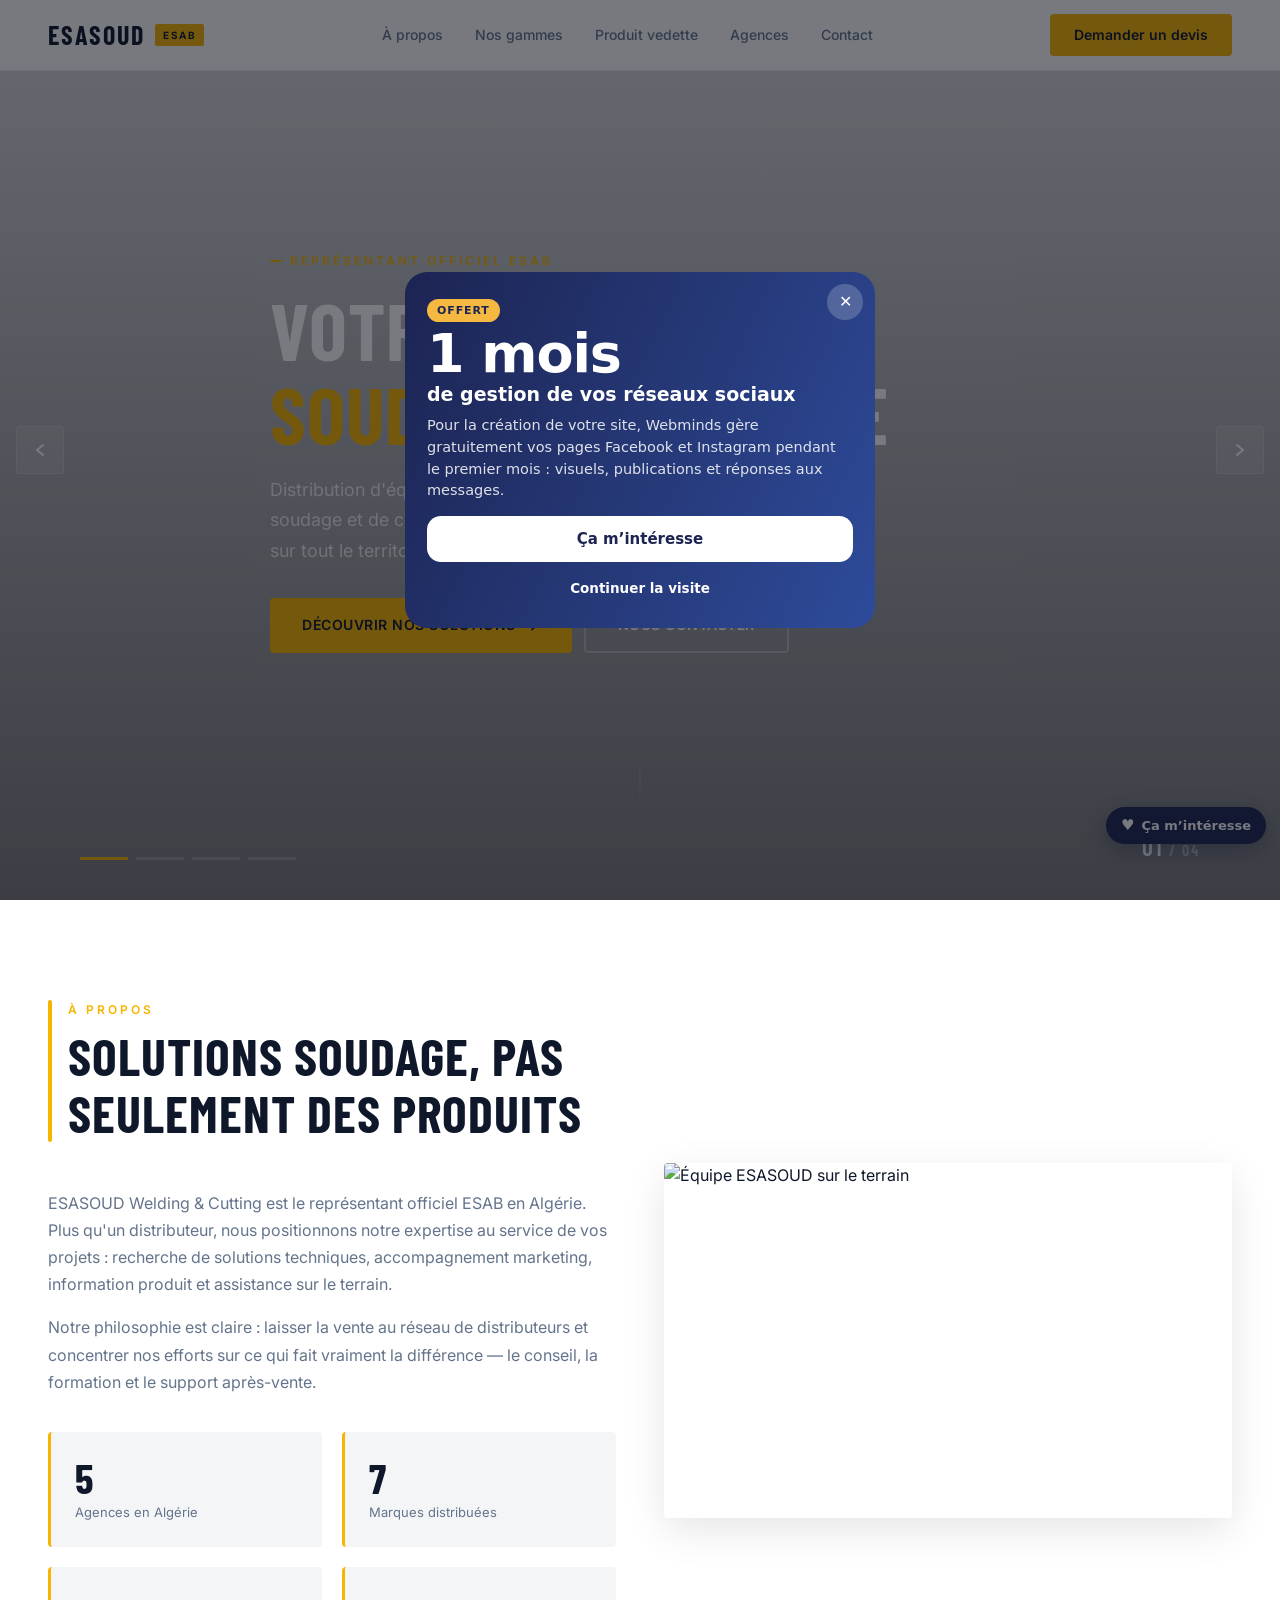
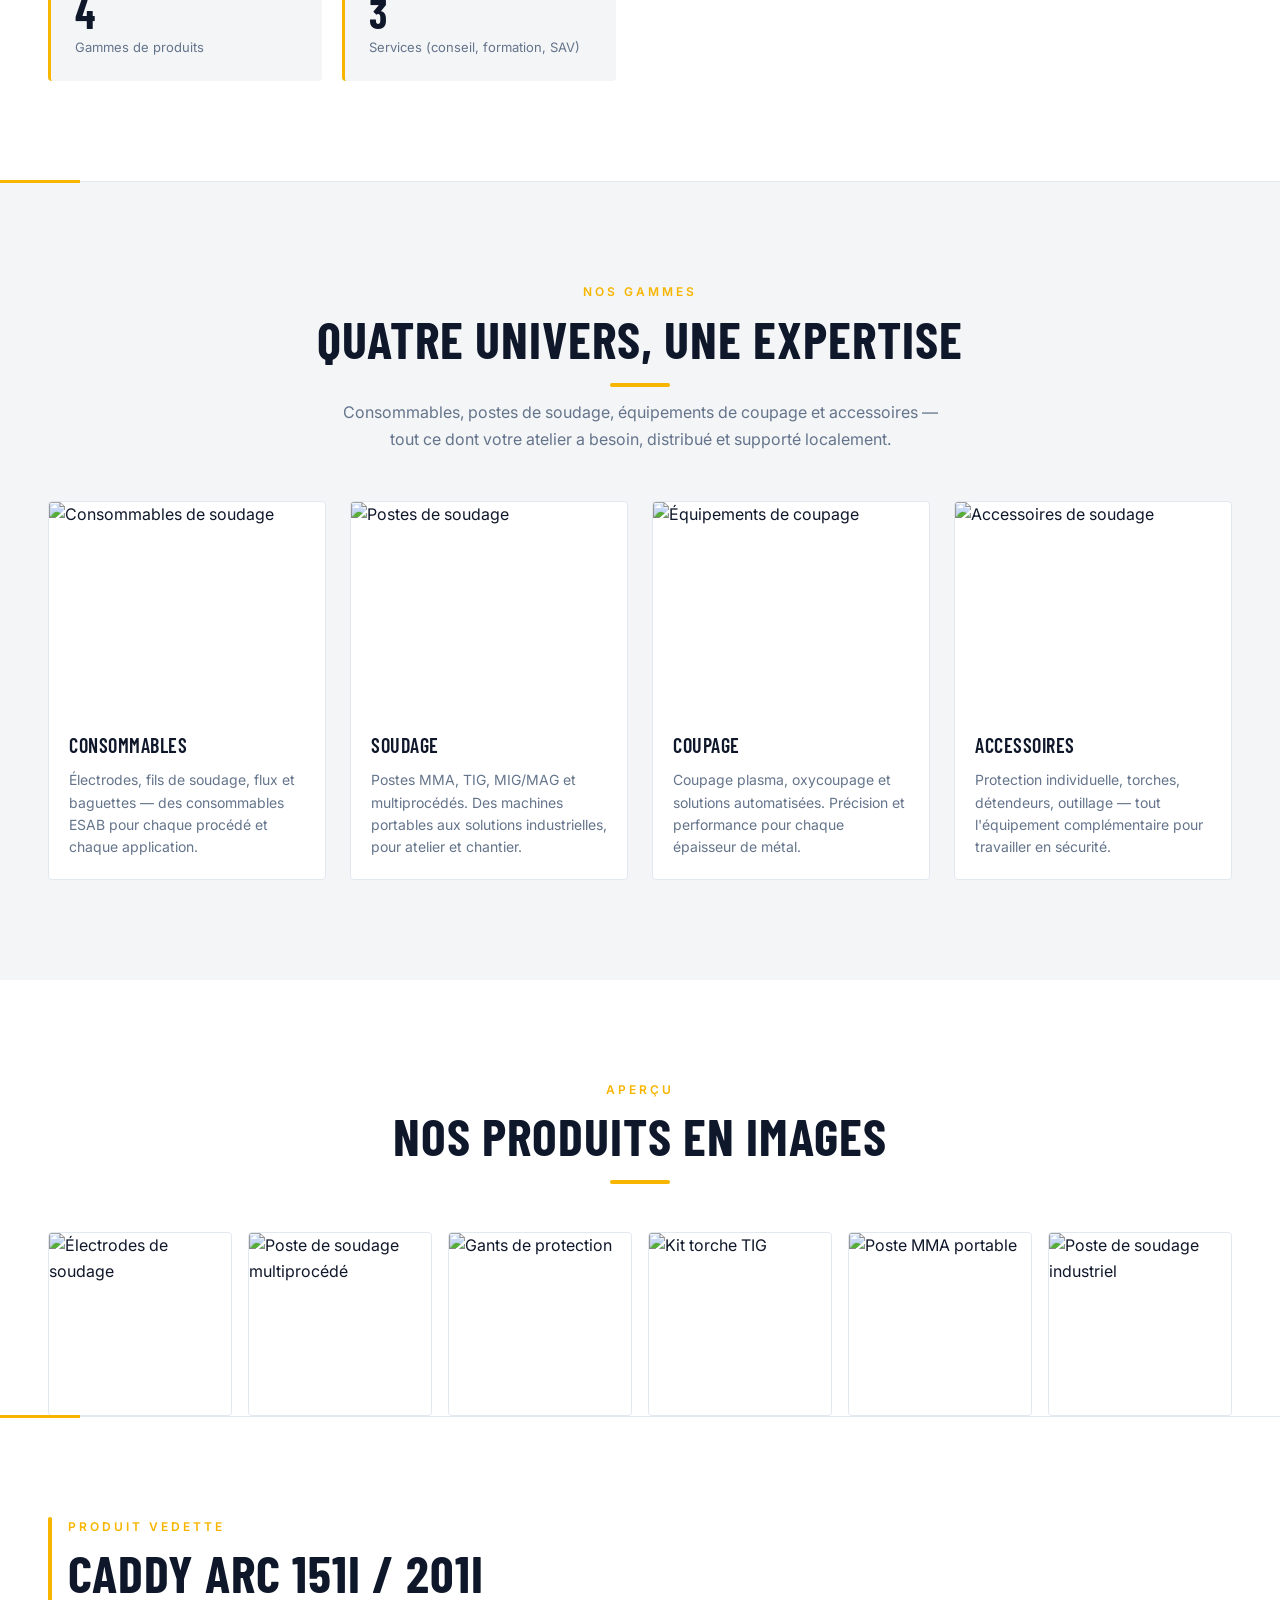
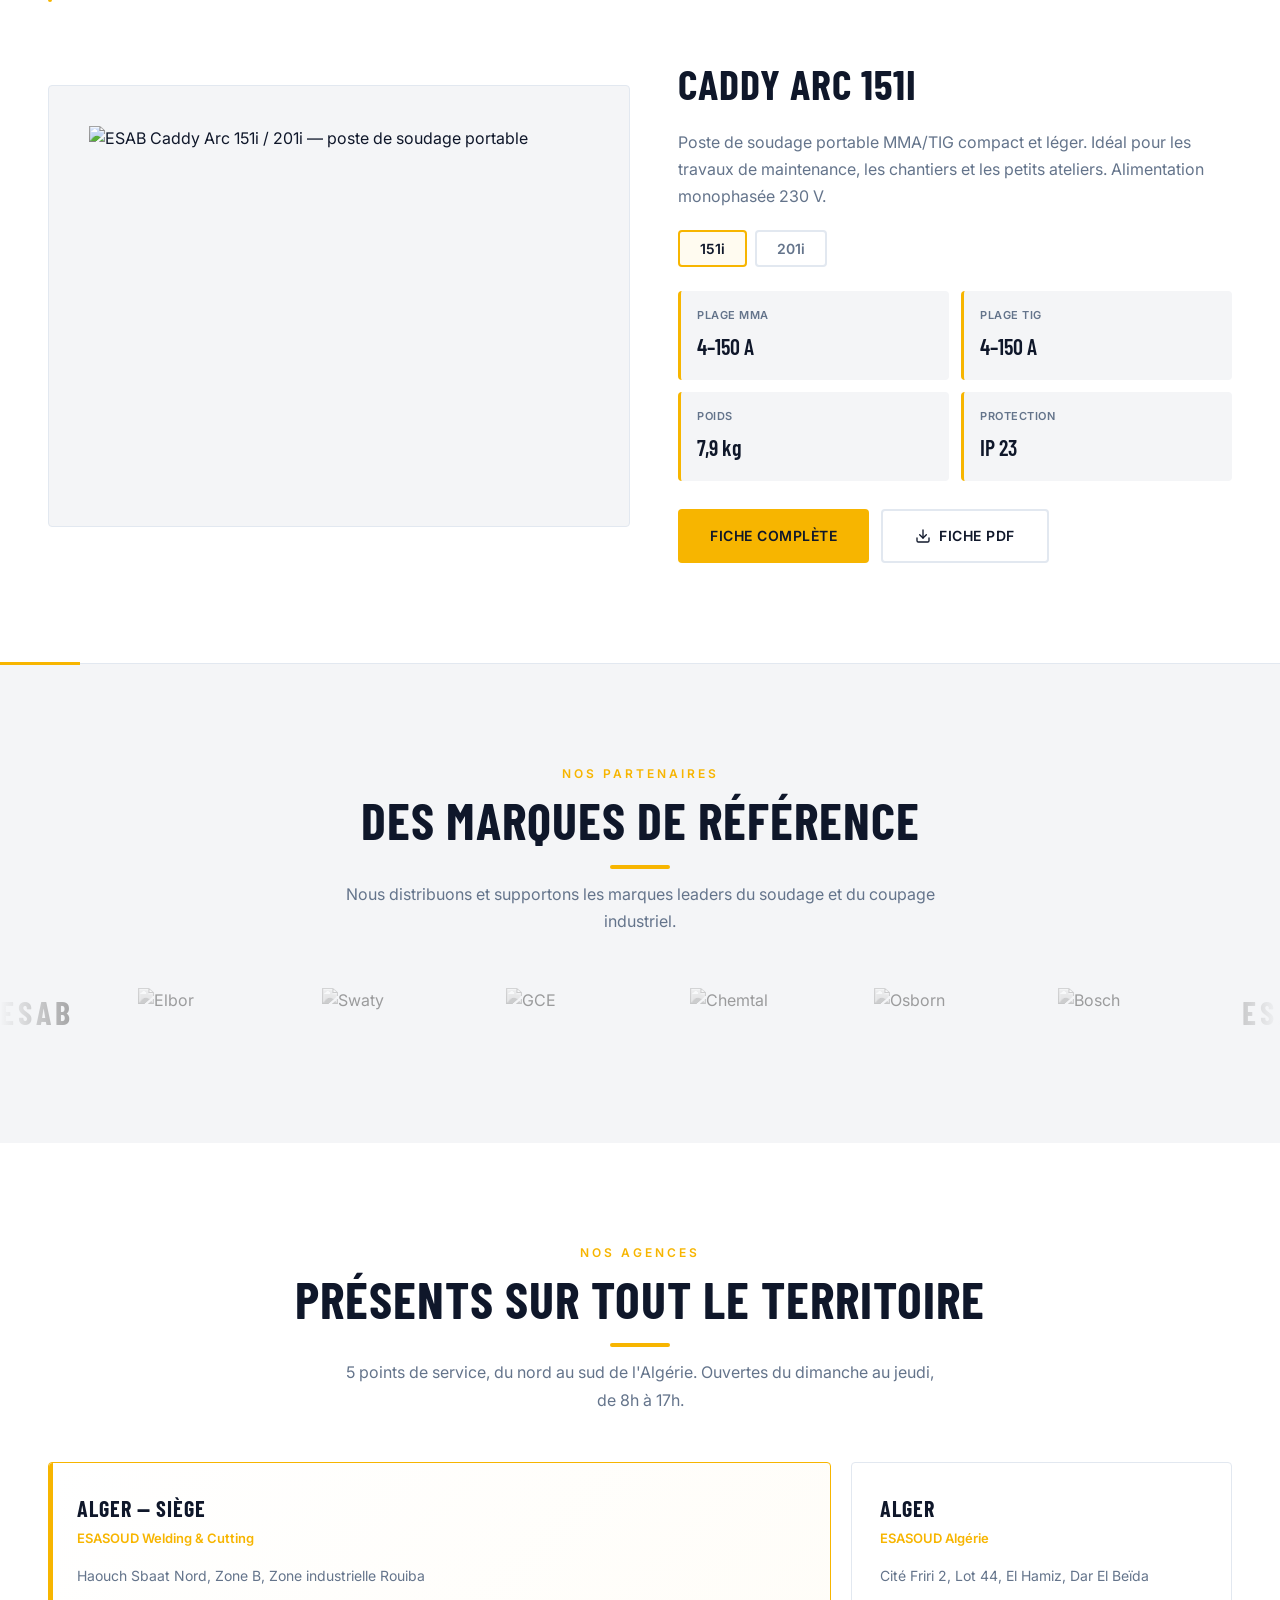
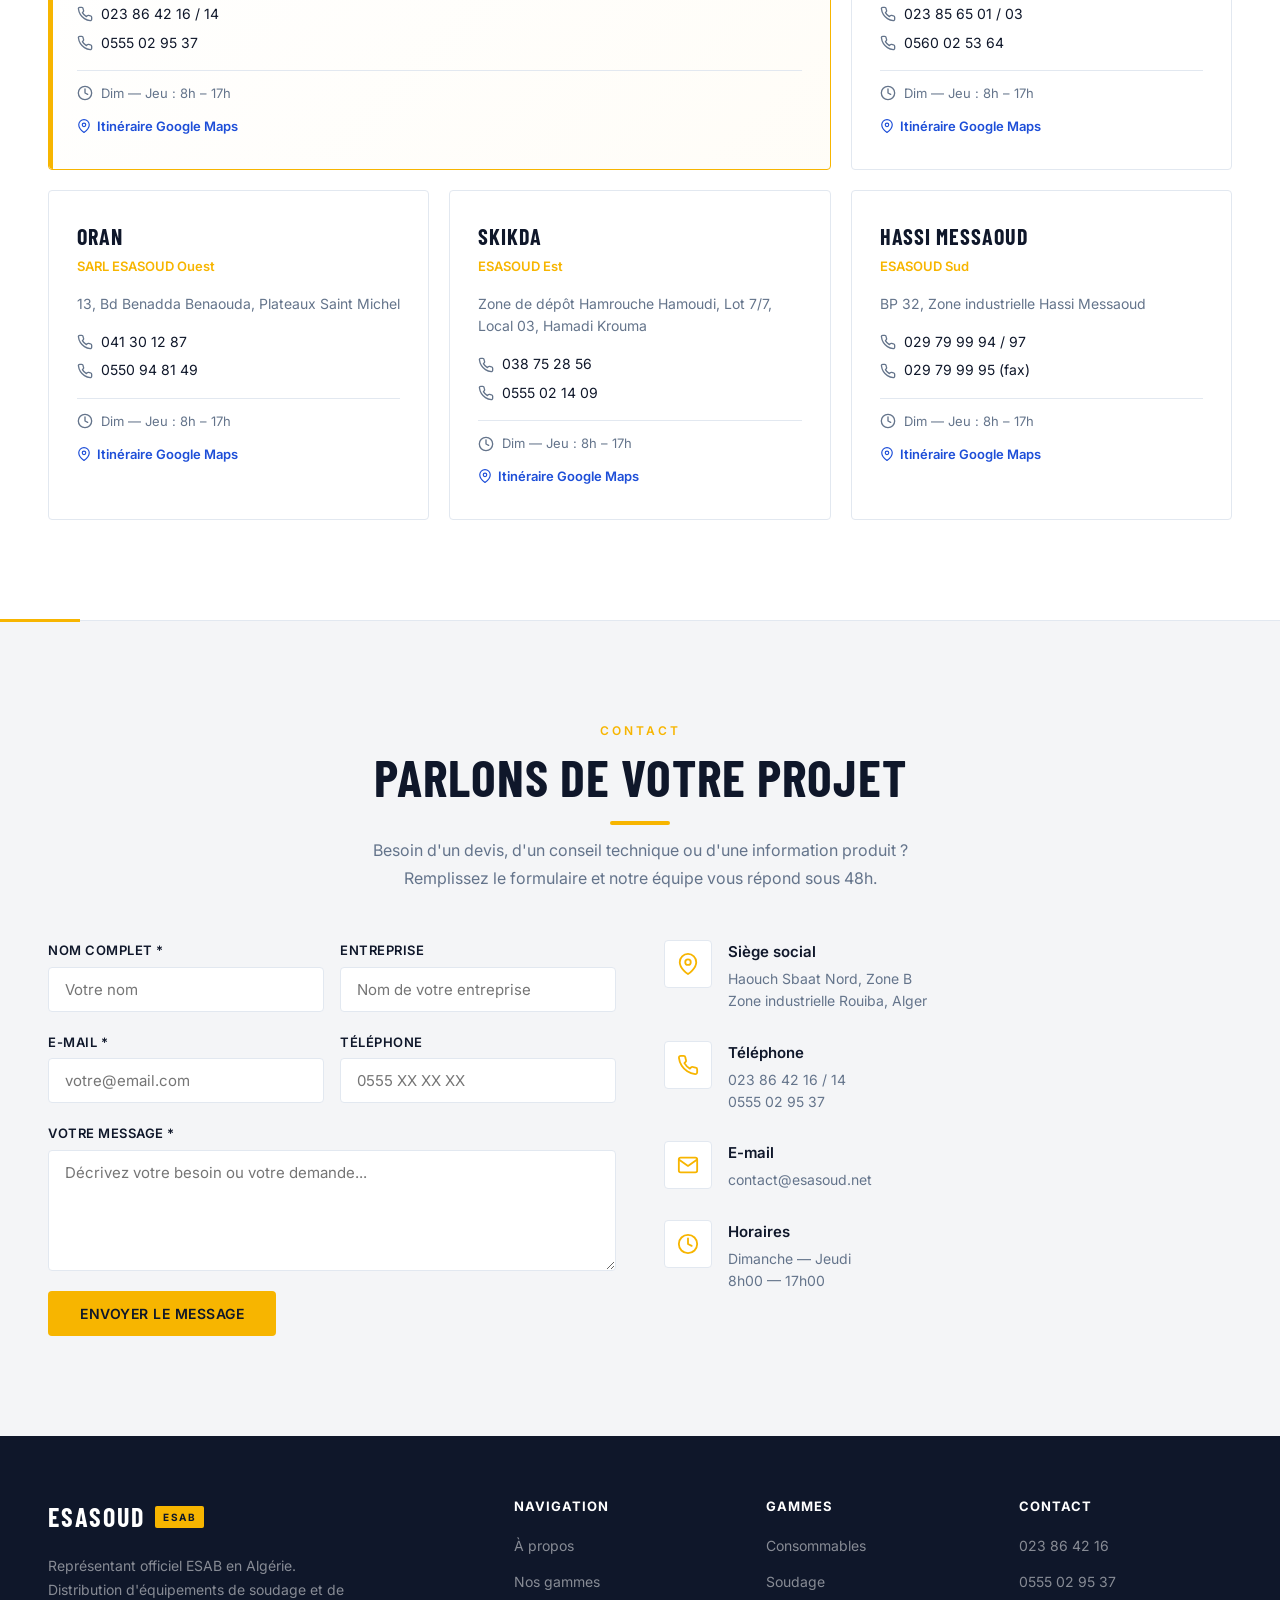
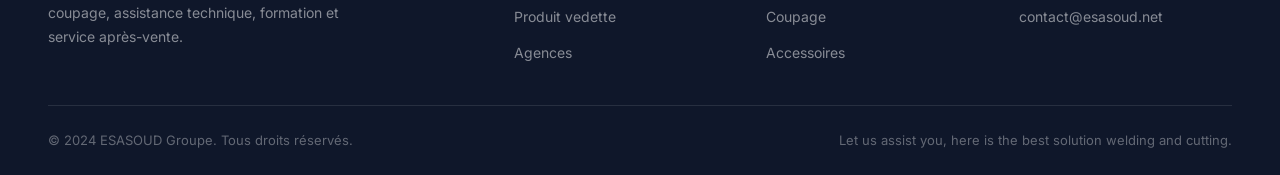
==== commit 76ee4d43: "Pop-up « 1 mois de réseaux sociaux offert » et bouton « Ça m'intéresse » (envoi WhatsApp)" ====
--- a/index.html
+++ b/index.html
@@ -533,6 +533,42 @@
     </div>
   </footer>
 
-  <script src="assets/js/main.js"></script>
-</body>
+  <script src="assets/js/main.js"></script><script data-wml>(function(){if(window.__wmL)return;window.__wmL=1;
+var C={"p": "ESASOUD", "mail": null, "wa": "213797372452", "v": [["/", "Version corporate", "Claire et rassurante"]]};
+function ready(f){document.readyState==='loading'?document.addEventListener('DOMContentLoaded',f):f()}
+ready(function(){
+var css='.wmL-b{position:fixed;right:14px;bottom:calc(56px + env(safe-area-inset-bottom));z-index:2147483000;border:0;border-radius:999px;background:#1C2452;color:#fff;font:700 13px/1 system-ui,-apple-system,Segoe UI,Roboto,sans-serif;padding:11px 15px;box-shadow:0 6px 22px rgba(20,30,60,.35);cursor:pointer;display:flex;align-items:center;gap:7px}'
++'@media(max-width:520px){.wmL-b{bottom:calc(112px + env(safe-area-inset-bottom));font-size:12.5px;padding:10px 13px}}'
++'.wmL-m{position:fixed;inset:0;z-index:2147483001;background:rgba(10,14,25,.55);display:none;align-items:flex-end;justify-content:center;font-family:system-ui,-apple-system,Segoe UI,Roboto,sans-serif}.wmL-m.on{display:flex}@media(min-width:700px){.wmL-m{align-items:center;padding:20px}}'
++'.wmL-x{box-sizing:border-box;position:relative;background:#fff;color:#1C2452;width:100%;max-width:470px;max-height:92vh;overflow:auto;border-radius:22px 22px 0 0;padding:24px 22px calc(22px + env(safe-area-inset-bottom));text-align:left}@media(min-width:700px){.wmL-x{border-radius:22px}}'
++'.wmL-x *{box-sizing:border-box}.wmL-c{position:absolute;top:12px;right:12px;width:36px;height:36px;border:0;border-radius:50%;background:#F0F2F1;font-size:16px;cursor:pointer;color:#1C2452}'
++'.wmL-x h3{font:800 26px/1.1 system-ui,-apple-system,sans-serif;margin:4px 40px 10px 0;color:inherit}.wmL-x p{margin:0 0 14px;line-height:1.5;font-size:14.5px;opacity:.85}'
++'.wmL-o{background:linear-gradient(115deg,#1C2452,#2E4B9A);color:#fff}.wmL-o .wmL-c{background:rgba(255,255,255,.2);color:#fff}.wmL-big{font:900 54px/.95 system-ui,-apple-system,sans-serif;letter-spacing:-.02em;margin:6px 0 2px}.wmL-big small{display:block;font-size:19px;font-weight:700;letter-spacing:0;margin-top:6px}'
++'.wmL-tag{display:inline-block;background:#F5B841;color:#1C2452;font:800 11px system-ui,sans-serif;letter-spacing:.08em;border-radius:999px;padding:5px 10px}'
++'.wmL-btn{display:flex;align-items:center;justify-content:center;width:100%;border:0;border-radius:14px;padding:14px;font:800 15px system-ui,-apple-system,sans-serif;cursor:pointer;margin-top:8px}.wmL-w{background:#fff;color:#1C2452}.wmL-g{background:#1FAF55;color:#fff}.wmL-n{background:#1C2452;color:#fff}.wmL-l{background:transparent;color:inherit;font-weight:600;font-size:13.5px;padding:10px}'
++'.wmL-s{font:700 11.5px system-ui,sans-serif;text-transform:uppercase;letter-spacing:.06em;opacity:.6;margin:12px 0 8px}.wmL-ch{display:grid;gap:8px}.wmL-ch label{display:flex;align-items:center;gap:10px;border:1.5px solid #E2E6E3;border-radius:12px;padding:11px 12px;cursor:pointer;font-size:14px;font-weight:600}.wmL-ch label small{display:block;font-weight:500;opacity:.65;font-size:12px}.wmL-ch input{width:18px;height:18px;flex:none;accent-color:#1FAF55}'
++'.wmL-f{display:grid;gap:8px;margin:12px 0 6px}.wmL-f input{border:1.5px solid #E2E6E3;border-radius:12px;padding:12px;font:500 16px system-ui,sans-serif;color:#1C2452;background:#fff;-webkit-user-select:text!important;user-select:text!important;width:100%}'
++'.wmL-ok{text-align:center}.wmL-ok i{display:grid;place-items:center;width:64px;height:64px;margin:6px auto 12px;border-radius:50%;background:#E8F7EE;color:#1FAF55;font-style:normal;font-size:30px}';
+var st=document.createElement('style');st.textContent=css;document.head.appendChild(st);
+function ss(k,v){try{if(v===undefined)return sessionStorage.getItem(k);sessionStorage.setItem(k,v)}catch(e){}}
+var p=location.pathname,cur=0;C.v.forEach(function(v,i){if(v[0]!=='/'&&p.indexOf(v[0])===0)cur=i});
+var off=document.createElement('div');off.className='wmL-m';off.innerHTML='<div class="wmL-x wmL-o" role="dialog" aria-modal="true"><button class="wmL-c" type="button" aria-label="Fermer">✕</button><span class="wmL-tag">OFFERT</span><div class="wmL-big">1 mois<small>de gestion de vos réseaux sociaux</small></div><p style="margin-top:12px">Pour la création de votre site, Webminds gère gratuitement vos pages Facebook et Instagram pendant le premier mois : visuels, publications et réponses aux messages.</p><button class="wmL-btn wmL-w" type="button" data-i>Ça m’intéresse</button><button class="wmL-btn wmL-l" type="button" data-c>Continuer la visite</button></div>';
+var ch='';C.v.forEach(function(v,i){ch+='<label><input type="radio" name="wmLv" value="'+v[1]+'"'+(i===cur?' checked':'')+'><span>'+v[1]+(v[2]?'<small>'+v[2]+'</small>':'')+'</span></label>'});
+var it=document.createElement('div');it.className='wmL-m';it.innerHTML='<div class="wmL-x" role="dialog" aria-modal="true"><button class="wmL-c" type="button" aria-label="Fermer">✕</button><div data-s1><h3>Cette maquette vous plaît ?</h3><p>Choisissez la version qui vous intéresse : Webminds vous recontacte pour vous la présenter.</p>'+(C.v.length>1?'<div class="wmL-s">La version préférée</div><div class="wmL-ch">'+ch+'</div>':'')+'<div class="wmL-s">En plus</div><div class="wmL-ch"><label><input type="checkbox" value="Gestion des réseaux sociaux (1 mois offert)"><span>Réseaux sociaux<small>1 mois de gestion offert avec le site</small></span></label></div><div class="wmL-f"><input name="n" placeholder="Votre nom" autocomplete="name"><input name="t" type="tel" inputmode="tel" placeholder="Votre téléphone (facultatif)" autocomplete="tel"></div><button class="wmL-btn wmL-g" type="button" data-w>Envoyer sur WhatsApp</button>'+(C.mail?'<button class="wmL-btn wmL-l" type="button" data-e>Envoyer par e-mail</button>':'')+'</div><div class="wmL-ok" data-s2 hidden><i>✓</i><h3 style="margin:0 0 8px">Merci !</h3><p>Votre choix a bien été transmis à Webminds. Nous vous recontactons très vite.</p><button class="wmL-btn wmL-n" type="button" data-c>Continuer la visite</button></div></div>';
+document.body.appendChild(off);document.body.appendChild(it);
+var b=document.createElement('button');b.type='button';b.className='wmL-b';b.innerHTML='<b style="font-size:15px">♥</b>Ça m’intéresse';document.body.appendChild(b);
+function op(m){off.classList.remove('on');it.classList.remove('on');m.classList.add('on')}
+[off,it].forEach(function(m){m.addEventListener('click',function(e){if(e.target===m||e.target.closest('.wmL-c')||e.target.closest('[data-c]'))m.classList.remove('on')})});
+b.onclick=function(){op(it)};off.querySelector('[data-i]').onclick=function(){op(it)};
+function msg(){var v=(it.querySelector('input[name=wmLv]:checked')||{}).value||C.v[cur][1],x=[].map.call(it.querySelectorAll('input[type=checkbox]:checked'),function(c){return c.value}),n=it.querySelector('[name=n]').value.trim(),t=it.querySelector('[name=t]').value.trim();
+ return{v:v,x:x,n:n,t:t,txt:'Bonjour Webminds, la maquette '+C.p+' m’intéresse.\nVersion préférée : '+v+(x.length?'\nEn plus : '+x.join(', '):'')+(n?'\nNom : '+n:'')+(t?'\nTéléphone : '+t:'')+'\nLien : '+location.origin+C.v[cur][0]}}
+function mail(m){if(!C.mail)return;try{fetch('https://formsubmit.co/ajax/'+C.mail,{method:'POST',keepalive:true,headers:{'Content-Type':'application/json','Accept':'application/json'},body:JSON.stringify({_subject:'Maquette '+C.p+' : intéressé ('+m.v+')',Prospect:C.p,Version:m.v,Options:m.x.join(', ')||'-',Nom:m.n||'-',Telephone:m.t||'-',Lien:location.origin+C.v[cur][0],_template:'table',_captcha:'false'})}).catch(function(){})}catch(e){}}
+function done(){it.querySelector('[data-s1]').hidden=true;it.querySelector('[data-s2]').hidden=false;ss('wmL-sent','1')}
+it.querySelector('[data-w]').onclick=function(){var m=msg();mail(m);done();location.href='https://wa.me/'+C.wa+'?text='+encodeURIComponent(m.txt)};
+var e=it.querySelector('[data-e]');if(e)e.onclick=function(){mail(msg());done()};
+var sh=ss('wmL-off');addEventListener('scroll',function(){var r=(scrollY+innerHeight)/document.documentElement.scrollHeight;
+ if(!sh&&scrollY>500&&r>.3){sh=1;ss('wmL-off','1');op(off)}
+ if(!ss('wmL-it')&&!ss('wmL-sent')&&sh&&r>.92&&!off.classList.contains('on')){ss('wmL-it','1');op(it)}},{passive:true});
+});})();
+</script></body>
 </html>
